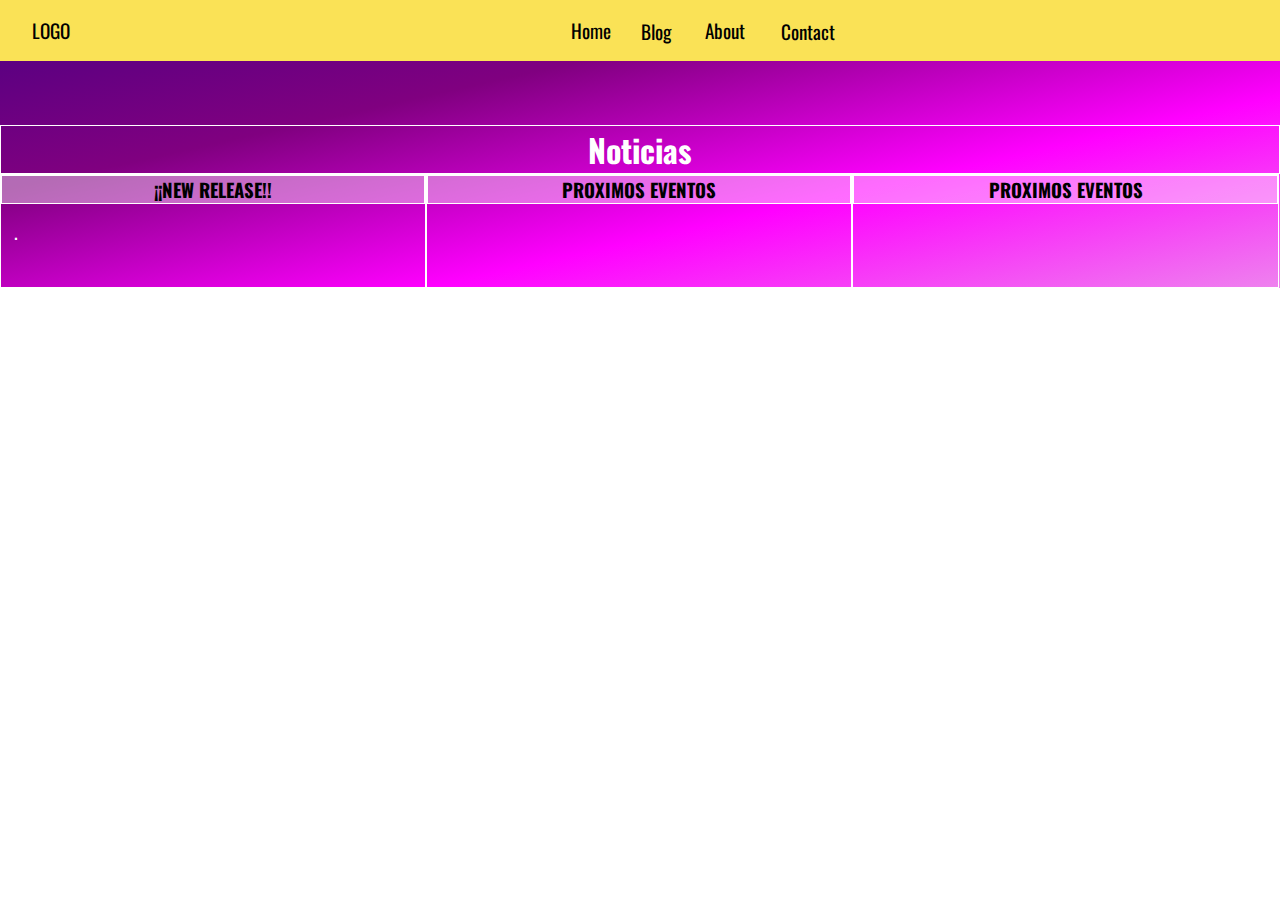
==== index.html @ 0b33e4f6 "First commit" ====
<!DOCTYPE html>
<html lang="en/es">

<head>
    <meta charset="UTF-8">
    <meta name="viewport" content="width=device-width, initial-scale=1.0">
    <title>Document</title>
    <link rel="stylesheet" href="styles.css">
    <script src="https://kit.fontawesome.com/356f75cd59.js" crossorigin="anonymous"></script>
</head>

<body>
    <header class="header">
        <a href="#" class="logo">LOGO</a>
        <button class="open" id="open">
            <i class="fa-solid fa-bars fa-xl"></i>
        </button>
        <nav class="navbar" id="navbar">
            <button class="close" id="close">
                <i class="fa-solid fa-square-xmark fa-2xl"></i>
            </button>
            <ul class="nav-items">
                <li class="navitem"><a href="" class="nav-menu-link">Home</a></li>
                <li class="navitem"><a href="" class="nav-menu-link">Blog</a></li>
                <li class="navitem"><a href="" class="nav-menu-link">About</a></li>
                <li class="navitem"><a href="" class="nav-menu-link">Contact</a></li>
            </ul>
        </nav>
    </header>
    <div class="head">
        <h1>Noticias</h1>
    </div>
    <div class="wrapper">
        <div class="bodypage">
            <div class="head-1">
                <h3>¡¡NEW RELEASE!!</h3>
            </div>
            <div class="body-1">
                <p>.</p>
                <img src="" alt="">
            </div>
        </div>
        <div class="bodypage">
            <div class="head-1">
                <h3>PROXIMOS EVENTOS</h3>
            </div>
            <div class="body-1">
                <p></p>
                <img src="" alt="">
            </div>

        </div>
        <div class="bodypage">
            <div class="head-1">
                <h3>PROXIMOS EVENTOS</h3>
            </div>
            <div class="body-1">
                <p></p>
                <img src="" alt="">
            </div>

        </div>
    </div>
    <div class="wrapper-2">
        
    </div>
    <script src="script.js"></script>
</body>

</html>
---- styles.css ----
@import url('https://fonts.googleapis.com/css2?family=Open+Sans&family=Roboto:wght@400;700&family=Montserrat:wght@400;700&family=Lato:wght@400;700&family=Oswald:wght@400;700&family=Source+Sans+Pro:wght@400;700&family=Raleway:wght@400;700&family=Merriweather:wght@400;700&family=Ubuntu:wght@400;700&family=Poppins:wght@400;700&display=swap');

:root {
    /*BACKGROUNDS SIMPLES*/
    --bg-color-black: #000000;
    --bg-color-white: #ffffff;
    --bg-color-gray: #808080;
    --bg-color-red: #ff0000;
    --bg-color-green: #00ff00;
    --bg-color-blue: #0000ff;
    --bg-color-yellow: #ffff00;
    --bg-color-orange: #ff7f00;
    --bg-color-purple: #800080;
    --bg-color-pink: #ff69b4;
    --bg-color-brown: #a52a2a;
    --bg-color-cyan: #00ffff;
    --bg-color-magenta: #ff00ff;
    --bg-color-silver: #c0c0c0;
    --bg-color-gold: #fae256;
    --bg-color-maroon: #800000;
    --bg-color-navy: #7070ffc9;
    --bg-color-teal: #12ffff98;
    --bg-color-lime: #00ff00;
    --bg-color-indigo: #4b0082;
    --bg-color-olive: #808000;
    --bg-color-aqua: #00ffff;
    --bg-color-salmon: #fa8072;
    --bg-color-turquoise: #40e0d0;
    --bg-color-violet: #8a2be2;

    /*BACKGROUND MOLONES: */

    --bg-mysthic: linear-gradient(0deg, var(--bg-color-indigo), var(--bg-color-magenta));
    --bg-sea-fade: linear-gradient(0deg, var(--bg-color-blue), var(--bg-color-aqua));
    --bg-ocean-fade: linear-gradient(0deg, var(--bg-color-teal), var(--bg-color-navy));
    --bg-sand-fade: linear-gradient(0deg, var(--bg-color-brown), var(--bg-color-orange));
    --bg-lodus-fade: linear-gradient(0deg, var(--bg-color-brown), var(--bg-color-olive));
    --bg-blink: linear-gradient(0deg, var(--bg-color-blue), var(--bg-color-magenta));

    /* Fuentes más utilizadas de Google Fonts */
    --font-google-open-sans: 'Open Sans', sans-serif;
    --font-google-roboto: 'Roboto', sans-serif;
    --font-google-montserrat: 'Montserrat', sans-serif;
    --font-google-lato: 'Lato', sans-serif;
    --font-google-oswald: 'Oswald', sans-serif;
    --font-google-source-sans-pro: 'Source Sans Pro', sans-serif;
    --font-google-raleway: 'Raleway', sans-serif;
    --font-google-merriweather: 'Merriweather', serif;
    --font-google-ubuntu: 'Ubuntu', sans-serif;
    --font-google-poppins: 'Poppins', sans-serif;

    /* Fuentes incluidas por defecto en Visual Studio Code */
    --font-vsc-consolas: 'Consolas', 'Courier New', monospace;
    --font-vsc-menlo: 'Menlo', monospace;
    --font-vsc-monaco: 'Monaco', monospace;
    --font-vsc-courier-new: 'Courier New', monospace;
    --font-vsc-lucida-console: 'Lucida Console', monospace;
    --font-vsc-liberation-mono: 'Liberation Mono', monospace;
    --font-vsc-dejavu-sans-mono: 'DejaVu Sans Mono', monospace;

    /* **IMPORT GOOGLE FONTS: @import url('https://fonts.googleapis.com/css2?family=Open+Sans&family=Roboto:wght@400;700&family=Montserrat:wght@400;700&family=Lato:wght@400;700&family=Oswald:wght@400;700&family=Source+Sans+Pro:wght@400;700&family=Raleway:wght@400;700&family=Merriweather:wght@400;700&family=Ubuntu:wght@400;700&family=Poppins:wght@400;700&display=swap');
    
     ** Es importante tener en cuenta que este metodo cargará todas las fuentes en el css aunque  no se estés usando, lo que 
        el rendimiento se verá afectado.
  */
}

* {
    margin: 0;
    box-sizing: border-box;
}

html {
    background-image: url(../variables-CSS/img/wepik-web-project-proposal-presentation-202403161749573RIQ.jpeg);
    background-size: 25%;

}

body {
    font-family: var(--font-google-oswald);
    background-image: linear-gradient(to top left, violet, magenta, purple, indigo);
    background-color: 100%;     
}



.header {
    font-family: var(--font-google-oswald);
    background-color: var(--bg-color-gold);
    display: flex;
    justify-content: space-between;
    align-items: center;
}

.navbar {
    display: flex;
    background: var(--bg-color-gold);

    max-width: 992px;
    margin: auto;
}

.logo {
    text-decoration: none;
    color: black;
    font-size: larger;
    margin-left: 2rem;
    margin-right: 2rem;
}

.navbar .nav-items {
    display: flex;
    padding: 1rem;
    gap: 2rem;
    list-style: none;
    font-size: larger;
}

.nav-menu-link {
    text-decoration: none;
    color: var(--bg-color-black);
    padding: 25%;
    border-radius: 10%;

}

.nav-menu-link:hover {
    background-color: var(--bg-color-violet);
    transition: .5s;
    color: white;
}

.open,
.close {
    color: white;
    background: none;
    border: none;
    font-size: larger;
    display: none;
}


.wrapper {
    display: flex;
}

.head {
    margin-top: 5%!important;
    display: flex;
    justify-content: center;
    margin: auto;
    color: white;
    border: 1px groove white;
    width: 100%;
}
.bodypage{
    display: flex;
    flex-direction: column;
    width: 33.3%;
    border: 1px solid white;
}
.head-1{
    border: solid 1px white;
    width: 100%;  
   display: flex;
   justify-content: center;
   color: var(--bg-color-black);
   background-color: rgba(255, 255, 255, 0.418);
}
.body-1{
    font-size: larger;
    color: var(--bg-color-white);
    padding: 3%;
}

@media(max-width: 700px) {

    body,
    html {
        margin: 0;
    }
    body{
        background-size: 100%;
        z-index: -1;
    }
    .header {
        font-family: var(--font-google-oswald);
        background-color: var(--bg-color-gold);
        height: 100px;
    }

    .navbar {
        opacity: 0;
        visibility: hidden;
        display: flex;
        flex-direction: column;
        position: absolute;
        top: 0;
        right: 0;
        background-color: var(--bg-color-violet);
        bottom: 0;
        padding: 2rem;
    }

    .navbar.visible {
        opacity: 1;
        visibility: visible;
        transition-timing-function: ease-in-out;
        transition-duration: .5s;

    }

    .nav-items {
        display: flex;
        flex-direction: column;
        align-items: center;
    }

    .navitem {
        margin-bottom: 2rem;
        align-items: center;
    }

    .nav-menu-link {
        text-decoration: none;
        color: var(--bg-color-black);
        padding: 15%;
        border-radius: 10%;
    }

    .nav-menu-link:hover {
        text-decoration: none;
        color: var(--bg-color-white);
        transition: .5s;

    }

    .open {
        display: block;
        position: absolute;
        right: 7%;
        padding: 2%;
        border-radius: 25%;
    }

    .open:hover {
        cursor: pointer;
        color: var(--bg-color-black);
        transition: .5s;
    }


    .close {
        color: rgb(0, 0, 0);
        background: none;
        border: none;
        font-size: larger;
        display: block;
        margin-bottom: 3rem;
        z-index: 1;
        top: 0.5;
    }

    .close:hover {
        cursor: pointer;
        color: var(--bg-color-white);
        transition: .5s;

    }
    .bodypage .body-1{
        font-size: medium;
    }
}
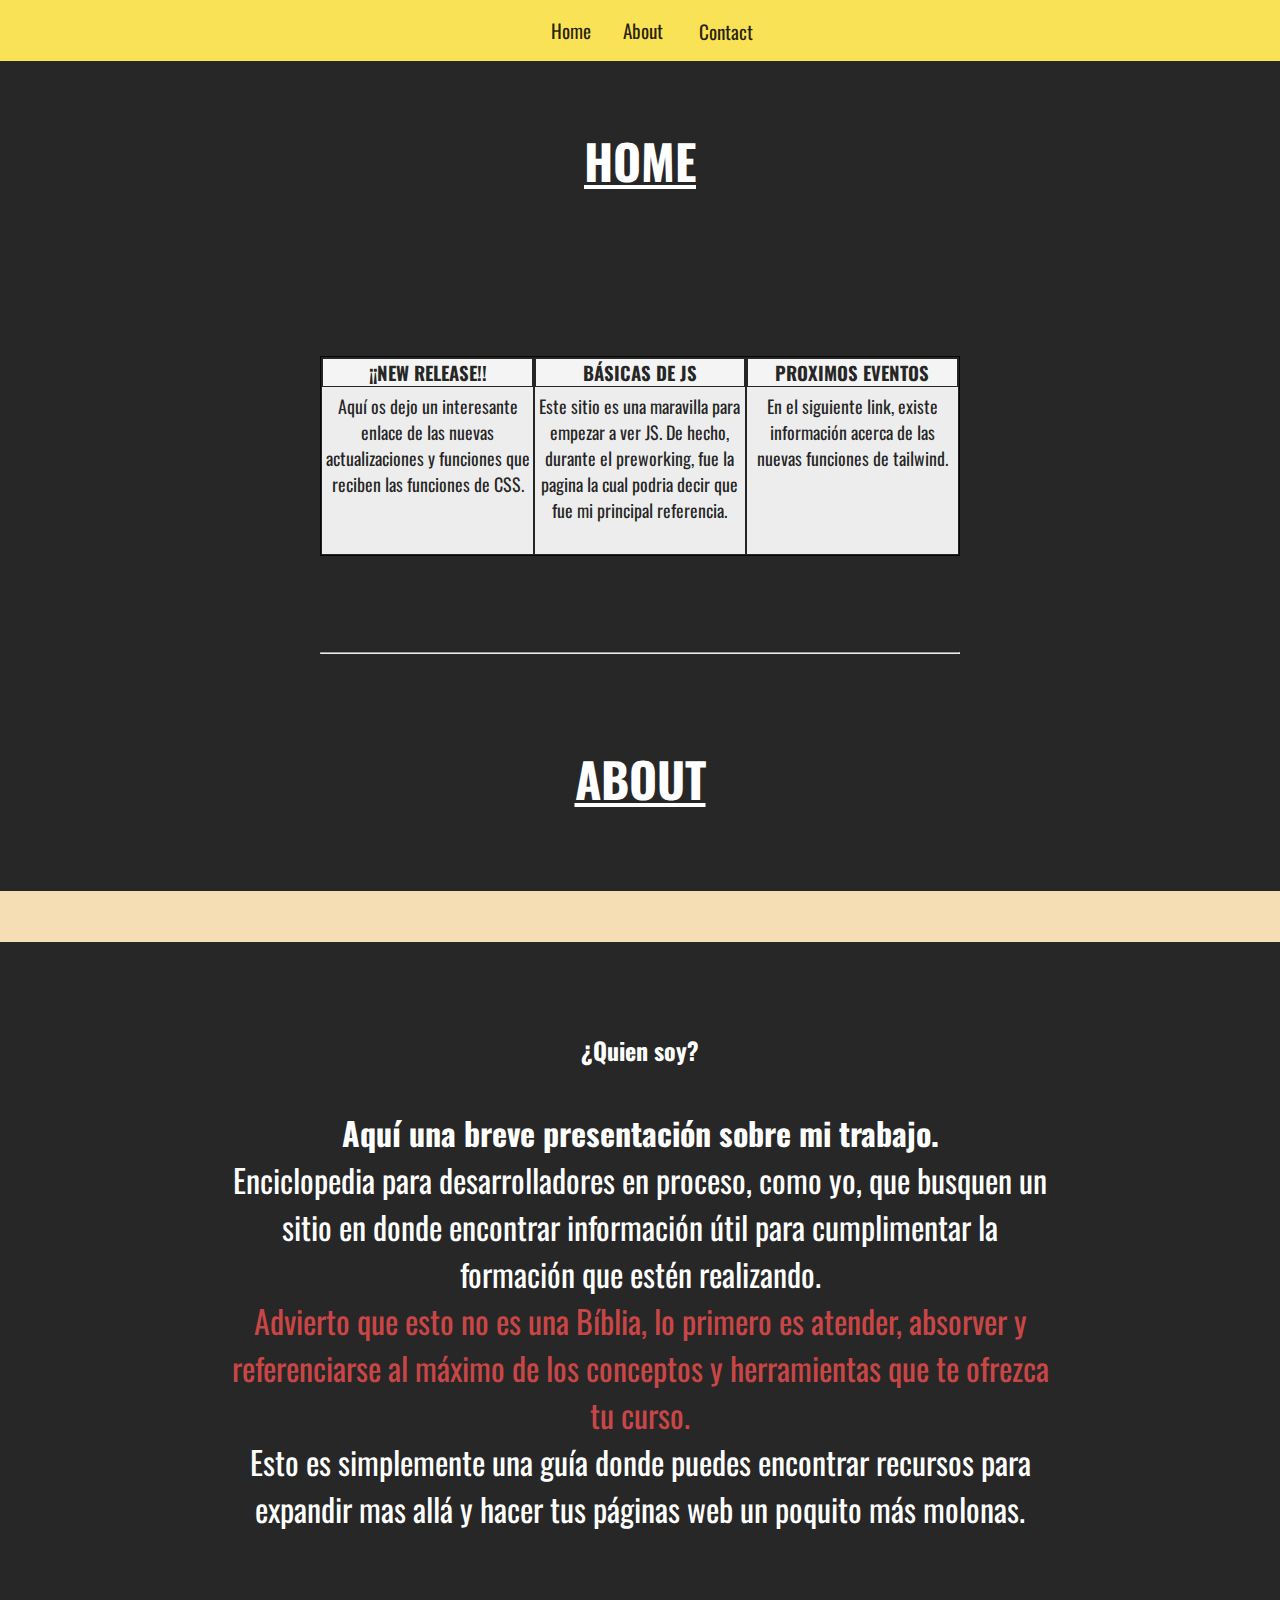
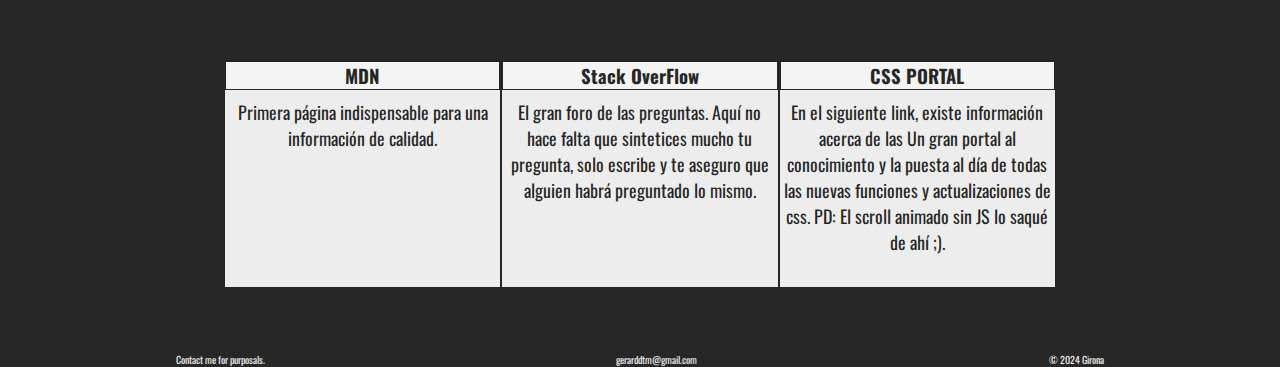
==== commit 56a02346: "ultimate commit" ====
--- a/index.html
+++ b/index.html
@@ -10,60 +10,165 @@
 </head>
 
 <body>
-    <header class="header">
-        <a href="#" class="logo">LOGO</a>
+    <header class="header d-flex">
+        <a class="logo">
+            <i class="fa-regular fa-snowflake fa-2xl"></i>
+        </a>
         <button class="open" id="open">
             <i class="fa-solid fa-bars fa-xl"></i>
         </button>
-        <nav class="navbar" id="navbar">
+        <nav class="navbar d-flex" id="navbar">
             <button class="close" id="close">
                 <i class="fa-solid fa-square-xmark fa-2xl"></i>
             </button>
-            <ul class="nav-items">
-                <li class="navitem"><a href="" class="nav-menu-link">Home</a></li>
-                <li class="navitem"><a href="" class="nav-menu-link">Blog</a></li>
-                <li class="navitem"><a href="" class="nav-menu-link">About</a></li>
-                <li class="navitem"><a href="" class="nav-menu-link">Contact</a></li>
+            <ul class="nav-items d-flex">
+                <li class="navitem"><a href="#home" class="nav-menu-link">Home</a></li>
+                <li class="navitem"><a href="#about" class="nav-menu-link">About</a></li>
+                <li class="navitem"><a href="#contact" class="nav-menu-link">Contact</a></li>
             </ul>
         </nav>
     </header>
-    <div class="head">
-        <h1>Noticias</h1>
+    <div class="home">
+        <h1 id="home">HOME</h1>
     </div>
     <div class="wrapper">
-        <div class="bodypage">
-            <div class="head-1">
-                <h3>¡¡NEW RELEASE!!</h3>
+        <div class="head d-flex go-right-animation">
+            <div class="bodypage">
+                <a target="_blank" href="https://carontestudio.com/blog/novedades-css-2024/">
+                    <div class="head-card">
+                        <h3>¡¡NEW RELEASE!!</h3>
+                    </div>
+                    <div class="txt-align-center">
+                        <p class="spacing-text go-down-animation">Aquí os dejo un interesante enlace de las nuevas
+                            actualizaciones y
+                            funciones que reciben las funciones de CSS.</p>
+                        <div>
+                            <img class="image-card appear-animation"
+                                src="https://billing.flourisense.in/wp-content/uploads/2022/11/css3.png" alt="">
+                        </div>
+                    </div>
+                </a>
             </div>
-            <div class="body-1">
-                <p>.</p>
-                <img src="" alt="">
+            <div class="bodypage">
+                <a target="_blank" class="appear-animation" target="_blank" href="https://es.javascript.info">
+                    <div class="head-card">
+                        <h3>BÁSICAS DE JS</h3>
+                    </div>
+                    <div class="txt-align-center">
+                        <p class="spacing-text go-down-animation">Este sitio es una maravilla para empezar a ver JS. De
+                            hecho, durante el
+                            preworking, fue la pagina
+                            la cual podria decir que fue mi principal referencia.</p>
+
+                        <img class="image-card" src="https://es.javascript.info/img/site_preview_en_512x512.png" alt="">
+
+                    </div>
+                </a>
+            </div>
+            <div class="bodypage">
+                <a target="_blank" class="appear-animation"
+                    href="https://felixicaza.com/blog/conoce-todas-las-novedades-de-tailwind-css-v3">
+                    <div class="head-card">
+                        <h3>PROXIMOS EVENTOS</h3>
+                    </div>
+                    <div class="txt-align-center">
+                        <p class="spacing-text go-down-animation">En el siguiente link, existe información acerca de las
+                            nuevas funciones de
+                            tailwind.
+                        </p>
+                        <img style="margin-top: 20%;" class="image-card"
+                            src="https://files.raycast.com/nwt9ncojkvwmjfkaada8upafvpnu" alt="">
+
+                    </div>
+                </a>
             </div>
         </div>
-        <div class="bodypage">
-            <div class="head-1">
-                <h3>PROXIMOS EVENTOS</h3>
-            </div>
-            <div class="body-1">
-                <p></p>
-                <img src="" alt="">
-            </div>
-
+    </div>
+    <hr class="short">
+    <div class="section-title go-right-animation">
+        <div class="flex-column scroll-animation">
+            <h1 id="about">ABOUT</h1>
         </div>
-        <div class="bodypage">
-            <div class="head-1">
-                <h3>PROXIMOS EVENTOS</h3>
-            </div>
-            <div class="body-1">
-                <p></p>
-                <img src="" alt="">
-            </div>
-
+        <div class="icons d-flex scroll-animation">
+            <i class="fa-solid fa-user-secret fa-2xl"></i>
+            <i class="fa-solid fa-user-secret fa-2xl"></i>
+            <i class="fa-solid fa-user-secret fa-2xl"></i>
         </div>
     </div>
-    <div class="wrapper-2">
-        
+    <div class="txt-align-center description scroll-animation">
+        <div style="margin-bottom: 5%;">
+            <h2>¿Quien soy?</h2>
+        </div>
+        <b>Aquí una breve presentación sobre mi trabajo.</b>
+        <p>
+            Enciclopedia para desarrolladores en proceso, como yo, que busquen un sitio en donde encontrar información
+            útil para cumplimentar la formación que estén realizando. <br>
+            <span style="color: rgb(201, 70, 70);">Advierto que esto no es una Bíblia, lo primero es atender, absorver y
+                referenciarse al máximo de los
+                conceptos y herramientas que te ofrezca tu curso.</span> <br>
+            Esto es simplemente una guía donde puedes encontrar recursos para expandir mas allá y hacer tus páginas web
+            un poquito más
+            molonas.
+        </p>
     </div>
+    <div class="head-2 d-flex">
+        <div class="bodypage scroll-animation">
+            <a target="_blank" href="https://developer.mozilla.org/en-US/">
+                <div class="head-card">
+                    <h3>MDN</h3>
+                </div>
+                <div class="txt-align-center">
+                    <p class="spacing-text go-down-animation">Primera página indispensable para una información de
+                        calidad.</p>
+                    <div>
+                        <img class="MDN image-card"
+                            src="https://static-00.iconduck.com/assets.00/mdnwebdocs-icon-512x512-2580irx5.png" alt="">
+                    </div>
+                </div>
+            </a>
+        </div>
+        <div class="bodypage  scroll-animation">
+            <a target="_blank"
+                href="https://try.stackoverflow.co/explore-teams?utm_source=adwords&utm_medium=ppc&utm_campaign=kb_teams_search_brand_emea-dach&_bt=657236278306&_bk=stack+overflow&_bm=p&_bn=g&gad_source=1&gclid=Cj0KCQjwqdqvBhCPARIsANrmZhMqO6KAy8p564baR1P7_RxFNu99WhK7z3aw4-FkxBaYUO-tv9LQcLIaArJrEALw_wcB">
+                <div class="head-card">
+                    <h3>Stack OverFlow</h3>
+                </div>
+                <div class="txt-align-center">
+                    <p class="spacing-text go-down-animation">El gran foro de las preguntas. Aquí no hace falta que
+                        sintetices mucho tu pregunta, solo escribe y te aseguro que alguien habrá preguntado lo mismo.
+                    </p>
+
+                    <img class="image-card stckOvflw"
+                        src="https://static-00.iconduck.com/assets.00/stack-overflow-icon-512x512-0ivykyeu.png" alt="">
+
+                </div>
+            </a>
+        </div>
+        <div class="bodypage  scroll-animation">
+            <a target="_blank" href="https://www.cssportal.com">
+                <div class="head-card">
+                    <h3>CSS PORTAL</h3>
+                </div>
+                <div class="txt-align-center">
+                    <p class="spacing-text go-down-animation">En el siguiente link, existe información acerca de las
+                        Un gran portal al conocimiento y la puesta al día de todas las nuevas funciones y
+                        actualizaciones de css.
+                        PD: El scroll animado sin JS lo saqué de ahí ;).
+                    </p>
+                    <img class="image-card cssPortal"
+                        src="https://play-lh.googleusercontent.com/lhSs-1TGTgBNV5-W_qzDKl0CtnmXEjJrOoTINzokJ20IWgxuxMhP8t4O8YnBOJZvAYcq"
+                        alt="">
+
+                </div>
+            </a>
+        </div>
+    </div>
+    <div class="footer" id="contact">
+        <p>Contact me for purposals.</p>
+        <p>gerarddtm@gmail.com</p>
+        <p>&copy; 2024 Girona</p>
+    </div>
+
     <script src="script.js"></script>
 </body>
 
--- a/styles.css
+++ b/styles.css
@@ -2,7 +2,7 @@
 
 :root {
     /*BACKGROUNDS SIMPLES*/
-    --bg-color-black: #000000;
+    --bg-color-black: #000000d8;
     --bg-color-white: #ffffff;
     --bg-color-gray: #808080;
     --bg-color-red: #ff0000;
@@ -15,7 +15,7 @@
     --bg-color-brown: #a52a2a;
     --bg-color-cyan: #00ffff;
     --bg-color-magenta: #ff00ff;
-    --bg-color-silver: #c0c0c0;
+    --bg-color-silver: #ededed;
     --bg-color-gold: #fae256;
     --bg-color-maroon: #800000;
     --bg-color-navy: #7070ffc9;
@@ -65,42 +65,74 @@
   */
 }
 
+.d-flex{
+    display: flex;
+    flex-direction: row;
+}
+.flex-column{
+    display: flex;
+    flex-direction: column;
+}
+.txt-align-center {
+    text-align: center;
+}
+.spacing-text{
+    font-size: large;
+    padding: 3% 0;
+}
+.go-right-animation{
+    animation: fadeIn 1s ease forwards;
+}
+.go-down-animation{
+    animation: fadeDown 1s ease-out forwards;
+}
+.appear-animation{
+
+    animation: appear 1.5s ease-in forwards;
+}
+.scroll-animation{
+    view-timeline-name: --description;
+    view-timeline-axis: y;
+
+    animation-timeline: --description;
+    animation-name: upToDown;
+
+    animation-range: entry 25% cover 50%;
+    animation-fill-mode: both;
+}
+
+
+a{
+    text-decoration: none;
+    color: var(--bg-color-black);
+}
 * {
     margin: 0;
     box-sizing: border-box;
 }
 
-html {
-    background-image: url(../variables-CSS/img/wepik-web-project-proposal-presentation-202403161749573RIQ.jpeg);
-    background-size: 25%;
-
+html{
+    background-color: var(--bg-color-black);
 }
 
 body {
     font-family: var(--font-google-oswald);
-    background-image: linear-gradient(to top left, violet, magenta, purple, indigo);
-    background-color: 100%;     
-}
-
-
+}
 
 .header {
-    font-family: var(--font-google-oswald);
     background-color: var(--bg-color-gold);
-    display: flex;
-    justify-content: space-between;
+    justify-content: center;
     align-items: center;
 }
 
 .navbar {
-    display: flex;
     background: var(--bg-color-gold);
-
-    max-width: 992px;
     margin: auto;
 }
 
 .logo {
+    position: absolute;
+    left: 0;
     text-decoration: none;
     color: black;
     font-size: larger;
@@ -109,7 +141,6 @@
 }
 
 .navbar .nav-items {
-    display: flex;
     padding: 1rem;
     gap: 2rem;
     list-style: none;
@@ -121,15 +152,13 @@
     color: var(--bg-color-black);
     padding: 25%;
     border-radius: 10%;
-
 }
 
 .nav-menu-link:hover {
-    background-color: var(--bg-color-violet);
-    transition: .5s;
+    transition: 500ms;
     color: white;
-}
-
+    border: 1px solid var(--bg-color-white);
+}
 .open,
 .close {
     color: white;
@@ -138,51 +167,170 @@
     font-size: larger;
     display: none;
 }
-
+.home {
+    display: flex;
+    justify-content: center;
+}
+.home h1{
+    color: var(--bg-color-white);
+    text-decoration: underline;
+    margin:5% auto;
+    font-size: xxx-large;
+}
+
+.head {
+    position: relative;
+    justify-content: center;
+    margin: 5% 0;
+    width: 100%;
+    opacity: 1;
+    border: 1px solid var(--bg-color-black);
+}
 
 .wrapper {
     display: flex;
-}
-
-.head {
-    margin-top: 5%!important;
-    display: flex;
-    justify-content: center;
+    width: 50%;
+    margin:5% auto;
+}
+
+.bodypage {
+    background-color: var(--bg-color-silver);
+    border: 1px solid var(--bg-color-black);
+    width: 33.3%;
+}
+.bodypage:hover{
+    transform: scale(110%);
+    transition: .5s ease;
+    cursor: pointer;
+    z-index: 1;
+}
+
+.head-card {
+    border: solid 1px var(--bg-color-black);
+    width: 100%;
+    display: flex;
+    justify-content: center;
+    color: var(--bg-color-black);
+    background-color: rgba(255, 255, 255, 0.418);
+}
+.image-card{
+    padding: 2%;
+    width: 100%;
+    height:auto;
+}
+@keyframes fadeIn {
+    from {
+        transform: translateX(-100%);
+        opacity: 0
+    }
+
+    to {
+        transform: translateX(0%);
+        opacity: 1;
+    }
+}
+
+@keyframes fadeDown{
+   from{
+     transform: translateY(-100%);
+     opacity: 0;
+   }
+   to{
+    transform: translateY(0%);
+    opacity: 1;
+   }
+}
+@keyframes appear {
+    from {
+        transform: scale(-1%);
+        opacity: 0;
+    }
+    to{
+        transform: scale(100%);
+        opacity: 1;
+    }
+}
+@keyframes upToDown {
+    from{
+        opacity: 0;
+        scale: 25%;
+    }
+    to{
+        opacity: 1;
+        scale: 100%;
+    }
+}
+.section-title{
+    justify-content: center;
+    align-items: center;
+    gap: 1.5rem;
+    margin: 2% 0;
+}
+.section-title h1{
+    color: var(--bg-color-white);
+    text-decoration: underline;
+    margin:5% auto;
+    font-size: xxx-large;
+}
+.description{
+ color: var(--bg-color-white);
+ width: 75%;
+ margin: auto;
+ padding: 5% 5%;
+}
+.description b,
+p{
+    font-size: xx-large;
+}
+.short{
+    clear: both;
+    width: 50%;
     margin: auto;
-    color: white;
-    border: 1px groove white;
-    width: 100%;
-}
-.bodypage{
-    display: flex;
-    flex-direction: column;
+}
+.icons{
+    display: flex;
+    justify-content: space-between;
+    align-items: center;
+    margin: 1% 0;
+    padding: 2%;
+    background: wheat;
+    font-size: x-large;
+}
+.head-2{
+    position: relative;
+    justify-content: center;
+    margin: 5% auto;
+    width: 65%;
+    opacity: 1;
+}
+.bodypage-2{
+    background-color: var(--bg-color-silver);
+    border: 1px solid var(--bg-color-black);
     width: 33.3%;
-    border: 1px solid white;
-}
-.head-1{
-    border: solid 1px white;
-    width: 100%;  
-   display: flex;
-   justify-content: center;
-   color: var(--bg-color-black);
-   background-color: rgba(255, 255, 255, 0.418);
-}
-.body-1{
-    font-size: larger;
-    color: var(--bg-color-white);
-    padding: 3%;
-}
-
+}
+.MDN{
+    margin: 20% auto
+}
+.footer{
+    display: flex;
+    justify-content: space-around;
+    color: var(--bg-color-silver);
+}
+.footer p{
+    font-size: x-small;
+}
 @media(max-width: 700px) {
 
     body,
     html {
         margin: 0;
     }
-    body{
+
+    body {
         background-size: 100%;
         z-index: -1;
     }
+
     .header {
         font-family: var(--font-google-oswald);
         background-color: var(--bg-color-gold);
@@ -197,13 +345,14 @@
         position: absolute;
         top: 0;
         right: 0;
-        background-color: var(--bg-color-violet);
+        background-color: var(--bg-color-silver);
         bottom: 0;
         padding: 2rem;
     }
 
     .navbar.visible {
         opacity: 1;
+        z-index: 1;
         visibility: visible;
         transition-timing-function: ease-in-out;
         transition-duration: .5s;
@@ -211,8 +360,7 @@
     }
 
     .nav-items {
-        display: flex;
-        flex-direction: column;
+
         align-items: center;
     }
 
@@ -230,9 +378,9 @@
 
     .nav-menu-link:hover {
         text-decoration: none;
-        color: var(--bg-color-white);
         transition: .5s;
-
+        border: none;
+        color: var(--bg-color-violet);
     }
 
     .open {
@@ -267,7 +415,14 @@
         transition: .5s;
 
     }
-    .bodypage .body-1{
+
+    .head {
+        display: flex;
+        z-index: 0;
+    }
+
+
+    .bodypage .body-1 {
         font-size: medium;
     }
-}+}
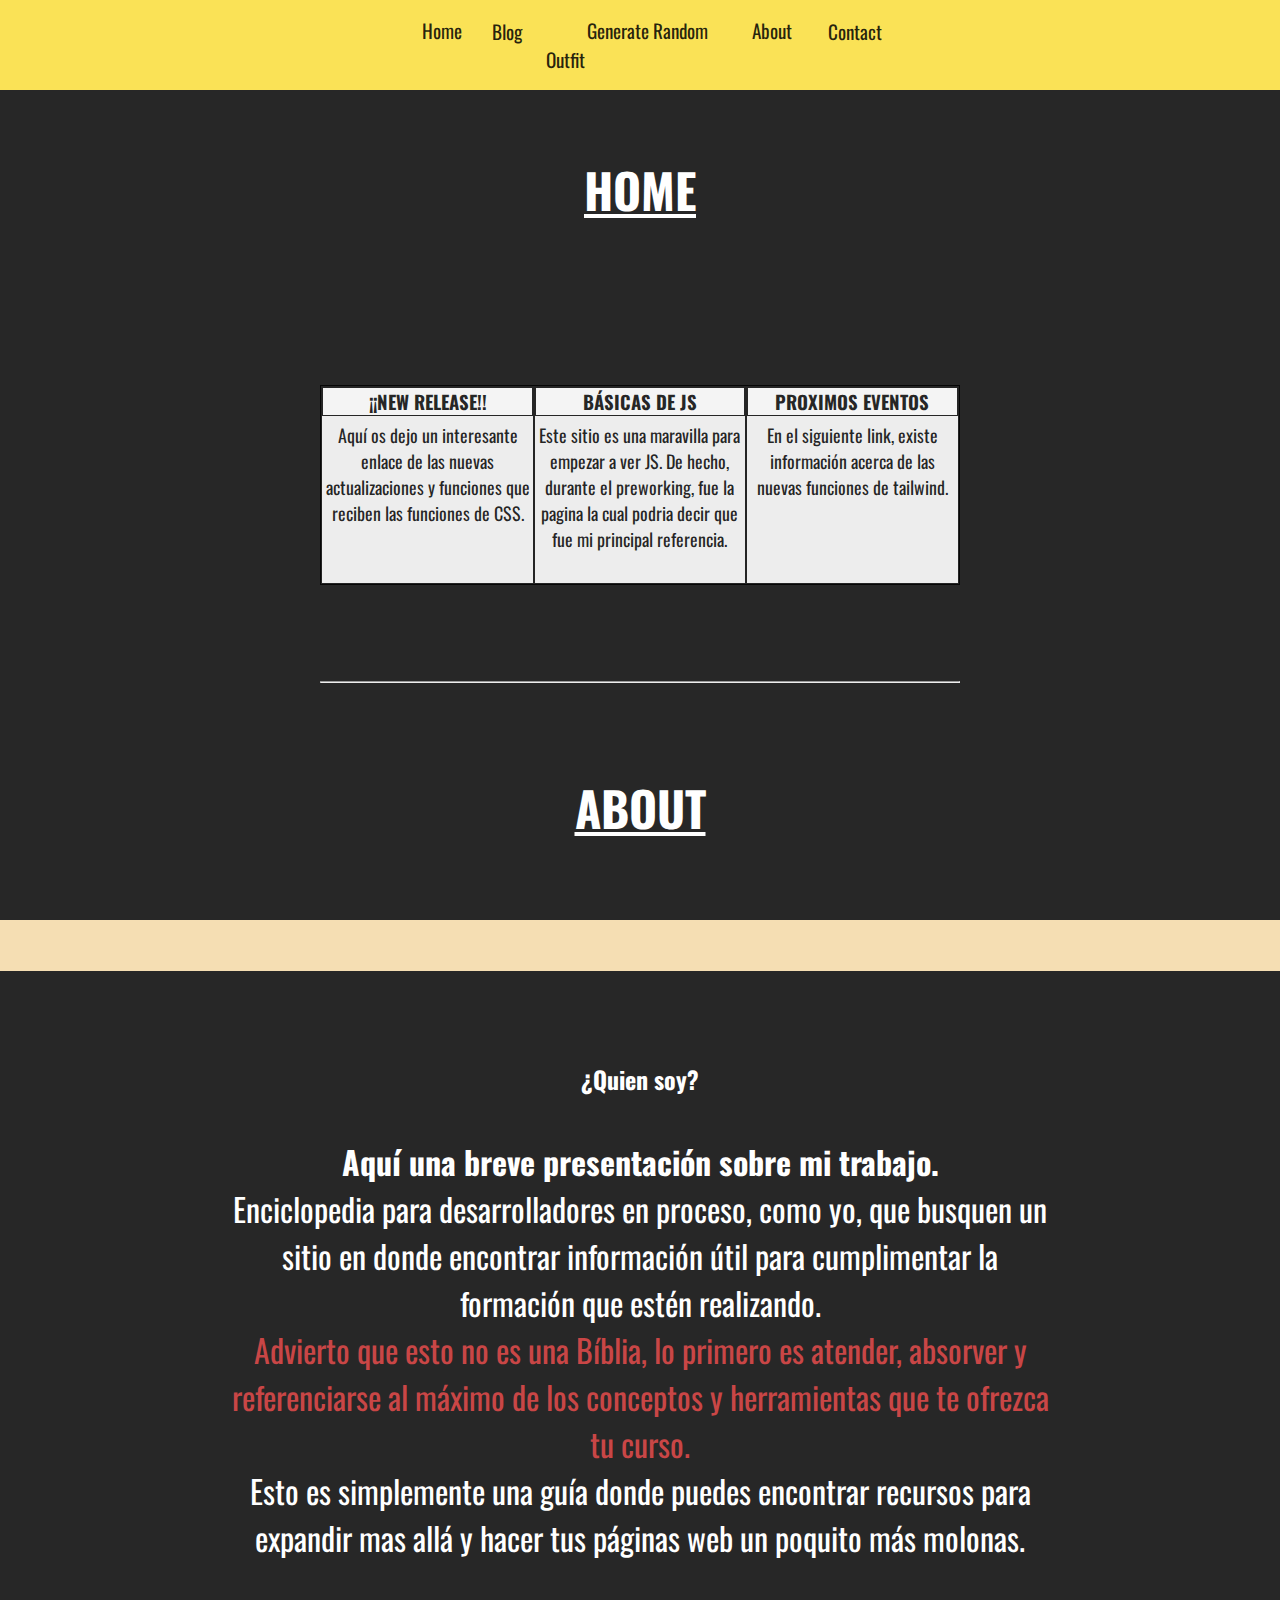
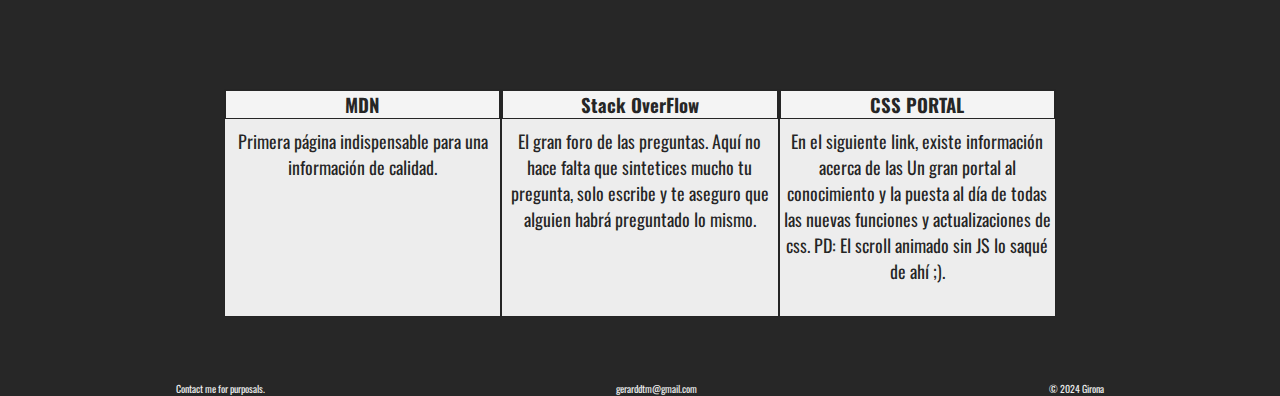
==== commit 53ba3094: "testing-code" ====
--- a/index.html
+++ b/index.html
@@ -22,7 +22,9 @@
                 <i class="fa-solid fa-square-xmark fa-2xl"></i>
             </button>
             <ul class="nav-items d-flex">
-                <li class="navitem"><a href="#home" class="nav-menu-link">Home</a></li>
+                <li class="navitem"><a href="index.html" class="nav-menu-link">Home</a></li>
+                <li class="navitem"><a href="blog.html" class="nav-menu-link">Blog</a></li>
+                <li class="navitem"><a href="feelingMachine.html" class="nav-menu-link">Generate Random Outfit</a></li>
                 <li class="navitem"><a href="#about" class="nav-menu-link">About</a></li>
                 <li class="navitem"><a href="#contact" class="nav-menu-link">Contact</a></li>
             </ul>
@@ -38,7 +40,7 @@
                     <div class="head-card">
                         <h3>¡¡NEW RELEASE!!</h3>
                     </div>
-                    <div class="txt-align-center">
+                    <div class="txt-align-center body-card">
                         <p class="spacing-text go-down-animation">Aquí os dejo un interesante enlace de las nuevas
                             actualizaciones y
                             funciones que reciben las funciones de CSS.</p>
@@ -54,7 +56,7 @@
                     <div class="head-card">
                         <h3>BÁSICAS DE JS</h3>
                     </div>
-                    <div class="txt-align-center">
+                    <div class="txt-align-center body-card">
                         <p class="spacing-text go-down-animation">Este sitio es una maravilla para empezar a ver JS. De
                             hecho, durante el
                             preworking, fue la pagina
@@ -71,7 +73,7 @@
                     <div class="head-card">
                         <h3>PROXIMOS EVENTOS</h3>
                     </div>
-                    <div class="txt-align-center">
+                    <div class="txt-align-center body-card">
                         <p class="spacing-text go-down-animation">En el siguiente link, existe información acerca de las
                             nuevas funciones de
                             tailwind.
@@ -117,7 +119,7 @@
                 <div class="head-card">
                     <h3>MDN</h3>
                 </div>
-                <div class="txt-align-center">
+                <div class="txt-align-center body-card">
                     <p class="spacing-text go-down-animation">Primera página indispensable para una información de
                         calidad.</p>
                     <div>
@@ -133,7 +135,7 @@
                 <div class="head-card">
                     <h3>Stack OverFlow</h3>
                 </div>
-                <div class="txt-align-center">
+                <div class="txt-align-center body-card">
                     <p class="spacing-text go-down-animation">El gran foro de las preguntas. Aquí no hace falta que
                         sintetices mucho tu pregunta, solo escribe y te aseguro que alguien habrá preguntado lo mismo.
                     </p>
@@ -149,7 +151,7 @@
                 <div class="head-card">
                     <h3>CSS PORTAL</h3>
                 </div>
-                <div class="txt-align-center">
+                <div class="txt-align-center body-card ">
                     <p class="spacing-text go-down-animation">En el siguiente link, existe información acerca de las
                         Un gran portal al conocimiento y la puesta al día de todas las nuevas funciones y
                         actualizaciones de css.
--- a/styles.css
+++ b/styles.css
@@ -64,7 +64,7 @@
         el rendimiento se verá afectado.
   */
 }
-
+/*ATOMIC :*/
 .d-flex{
     display: flex;
     flex-direction: row;
@@ -100,124 +100,7 @@
     animation-range: entry 25% cover 50%;
     animation-fill-mode: both;
 }
-
-
-a{
-    text-decoration: none;
-    color: var(--bg-color-black);
-}
-* {
-    margin: 0;
-    box-sizing: border-box;
-}
-
-html{
-    background-color: var(--bg-color-black);
-}
-
-body {
-    font-family: var(--font-google-oswald);
-}
-
-.header {
-    background-color: var(--bg-color-gold);
-    justify-content: center;
-    align-items: center;
-}
-
-.navbar {
-    background: var(--bg-color-gold);
-    margin: auto;
-}
-
-.logo {
-    position: absolute;
-    left: 0;
-    text-decoration: none;
-    color: black;
-    font-size: larger;
-    margin-left: 2rem;
-    margin-right: 2rem;
-}
-
-.navbar .nav-items {
-    padding: 1rem;
-    gap: 2rem;
-    list-style: none;
-    font-size: larger;
-}
-
-.nav-menu-link {
-    text-decoration: none;
-    color: var(--bg-color-black);
-    padding: 25%;
-    border-radius: 10%;
-}
-
-.nav-menu-link:hover {
-    transition: 500ms;
-    color: white;
-    border: 1px solid var(--bg-color-white);
-}
-.open,
-.close {
-    color: white;
-    background: none;
-    border: none;
-    font-size: larger;
-    display: none;
-}
-.home {
-    display: flex;
-    justify-content: center;
-}
-.home h1{
-    color: var(--bg-color-white);
-    text-decoration: underline;
-    margin:5% auto;
-    font-size: xxx-large;
-}
-
-.head {
-    position: relative;
-    justify-content: center;
-    margin: 5% 0;
-    width: 100%;
-    opacity: 1;
-    border: 1px solid var(--bg-color-black);
-}
-
-.wrapper {
-    display: flex;
-    width: 50%;
-    margin:5% auto;
-}
-
-.bodypage {
-    background-color: var(--bg-color-silver);
-    border: 1px solid var(--bg-color-black);
-    width: 33.3%;
-}
-.bodypage:hover{
-    transform: scale(110%);
-    transition: .5s ease;
-    cursor: pointer;
-    z-index: 1;
-}
-
-.head-card {
-    border: solid 1px var(--bg-color-black);
-    width: 100%;
-    display: flex;
-    justify-content: center;
-    color: var(--bg-color-black);
-    background-color: rgba(255, 255, 255, 0.418);
-}
-.image-card{
-    padding: 2%;
-    width: 100%;
-    height:auto;
-}
+/*KEYFRAMES: */
 @keyframes fadeIn {
     from {
         transform: translateX(-100%);
@@ -260,6 +143,127 @@
         scale: 100%;
     }
 }
+
+/*GENERAL TAGS*/
+a{
+    text-decoration: none;
+    color: var(--bg-color-black);
+}
+* {
+    margin: 0;
+    box-sizing: border-box;
+}
+
+html{
+    background-color: var(--bg-color-black);
+}
+
+body {
+    font-family: var(--font-google-oswald);
+}
+
+/*HOME */
+
+.header {
+    background-color: var(--bg-color-gold);
+    justify-content: center;
+    align-items: center;
+ }
+
+.navbar {
+    background: var(--bg-color-gold);
+    margin: auto;
+}
+
+.logo {
+    position: absolute;
+    left: 0;
+    text-decoration: none;
+    color: black;
+    font-size: larger;
+    margin-left: 2rem;
+    margin-right: 2rem;
+}
+
+.navbar .nav-items {
+    padding: 1rem;
+    gap: 2rem;
+    list-style: none;
+    font-size: larger;
+}
+
+.nav-menu-link {
+    text-decoration: none;
+    color: var(--bg-color-black);
+    padding: 25%;
+    border-radius: 10%;
+}
+
+.nav-menu-link:hover {
+    transition: 500ms;
+    color: white;
+    border: 1px solid var(--bg-color-white);
+}
+.open,
+.close {
+    color: white;
+    background: none;
+    border: none;
+    font-size: larger;
+    display: none;
+}
+.home {
+    display: flex;
+    justify-content: center;
+}
+.home h1{
+    color: var(--bg-color-white);
+    text-decoration: underline;
+    margin:5% auto;
+    font-size: xxx-large;
+}
+
+.head {
+    position: relative;
+    justify-content: center;
+    margin: 5% 0;
+    width: 100%;
+    opacity: 1;
+    border: 1px solid var(--bg-color-black);
+}
+
+.wrapper {
+    display: flex;
+    width: 50%;
+    margin:5% auto;
+}
+
+.bodypage {
+    background-color: var(--bg-color-silver);
+    border: 1px solid var(--bg-color-black);
+    width: 33.3%;
+}
+.bodypage:hover{
+    transform: scale(110%);
+    transition: .5s ease;
+    cursor: pointer;
+    z-index: 1;
+}
+
+.head-card {
+    border: solid 1px var(--bg-color-black);
+    width: 100%;
+    display: flex;
+    justify-content: center;
+    color: var(--bg-color-black);
+    background-color: rgba(255, 255, 255, 0.418);
+}
+.image-card{
+    padding: 2%;
+    width: 100%;
+    height:auto;
+}
+
 .section-title{
     justify-content: center;
     align-items: center;
@@ -319,6 +323,115 @@
 .footer p{
     font-size: x-small;
 }
+
+/*  BLOG: */
+.BLOG{
+    padding: 1%;
+}
+.table{
+    border: solid 1px var(--bg-color-black);
+    background-color: var(--bg-color-silver);
+    display: flex;
+    justify-content: space-around;
+    margin: 10% auto;
+}
+.table ul{
+    list-style: none;
+    border: solid 1px var(--bg-color-black);
+}
+
+.table ul li::before{
+    font-family: "Font Awesome\ 6 Free";
+    content: "\f14a"; 
+    margin: 0 8px;
+    font-size: larger;
+}
+.table thead th{
+    border: solid 1 px var(--bg-color-black);
+}
+
+/* OUTFIT GENERATOR: */
+.Machine{ 
+    display: flex;
+    flex-direction: column;     
+}
+.headerMachine{ 
+    display: flex;
+    width: 65%;
+    margin: auto;
+    color: var(--bg-color-white);
+    font-size: xx-large;
+    align-content: center;
+    justify-content: center;
+    border: 1px solid var(--bg-color-white);
+}
+.bodyMachine {
+    display: flex;
+    flex-direction: column;
+    justify-content: center;
+    align-items: center;
+    color: var(--bg-color-white);
+    margin: 4% 0 0 0;
+}
+.bodyMachine span {
+    font-size: x-large;
+    font-size: x-large;
+    margin: 1% 0 5% 0;
+}
+.controlsMachine {
+    display: flex;
+    gap: 1rem;
+    background: var(--bg-color-gold);
+    padding: 1rem;
+}
+#button1{
+    border: 1px solid white;
+    color: white;
+    font-size: larger;
+    background: var(--bg-blink);
+    border-radius: 0.5rem;
+    padding: 1rem;
+}
+#button2 {
+    border: 1px solid white;
+    color: white;
+    font-size: larger;
+    background: var(--bg-sand-fade);
+    border-radius: 0.5rem;
+    padding: 1rem;
+}
+#button3{
+    border: 1px solid white;
+    color: white;
+    font-size: larger;
+    background: var(--bg-ocean-fade);
+    border-radius: 0.5rem;
+}
+#button4{
+    border: 1px solid white;
+    color: white;
+    font-size: larger;
+    border-radius: 0.5rem;
+    background: var(--bg-sea-fade);
+}
+
+#button1:hover,
+#button2:hover,
+#button3:hover,
+#button4:hover {
+    cursor: pointer;
+    transition: 0.5s ease-in-out;
+    transform: scale(120%);
+}
+#textMessageOfTheAction{
+    display: flex;
+    justify-content: center;
+    font-size: x-large;
+    background: #9403ff;
+    width: 70.7%;
+    padding: 0 0 13%;
+    margin: auto;
+}
 @media(max-width: 700px) {
 
     body,
@@ -335,6 +448,7 @@
         font-family: var(--font-google-oswald);
         background-color: var(--bg-color-gold);
         height: 100px;
+
     }
 
     .navbar {
@@ -360,7 +474,8 @@
     }
 
     .nav-items {
-
+        display: flex;
+        flex-direction: column;
         align-items: center;
     }
 
@@ -422,7 +537,7 @@
     }
 
 
-    .bodypage .body-1 {
+    .bodypage .body-card p{
         font-size: medium;
     }
 }
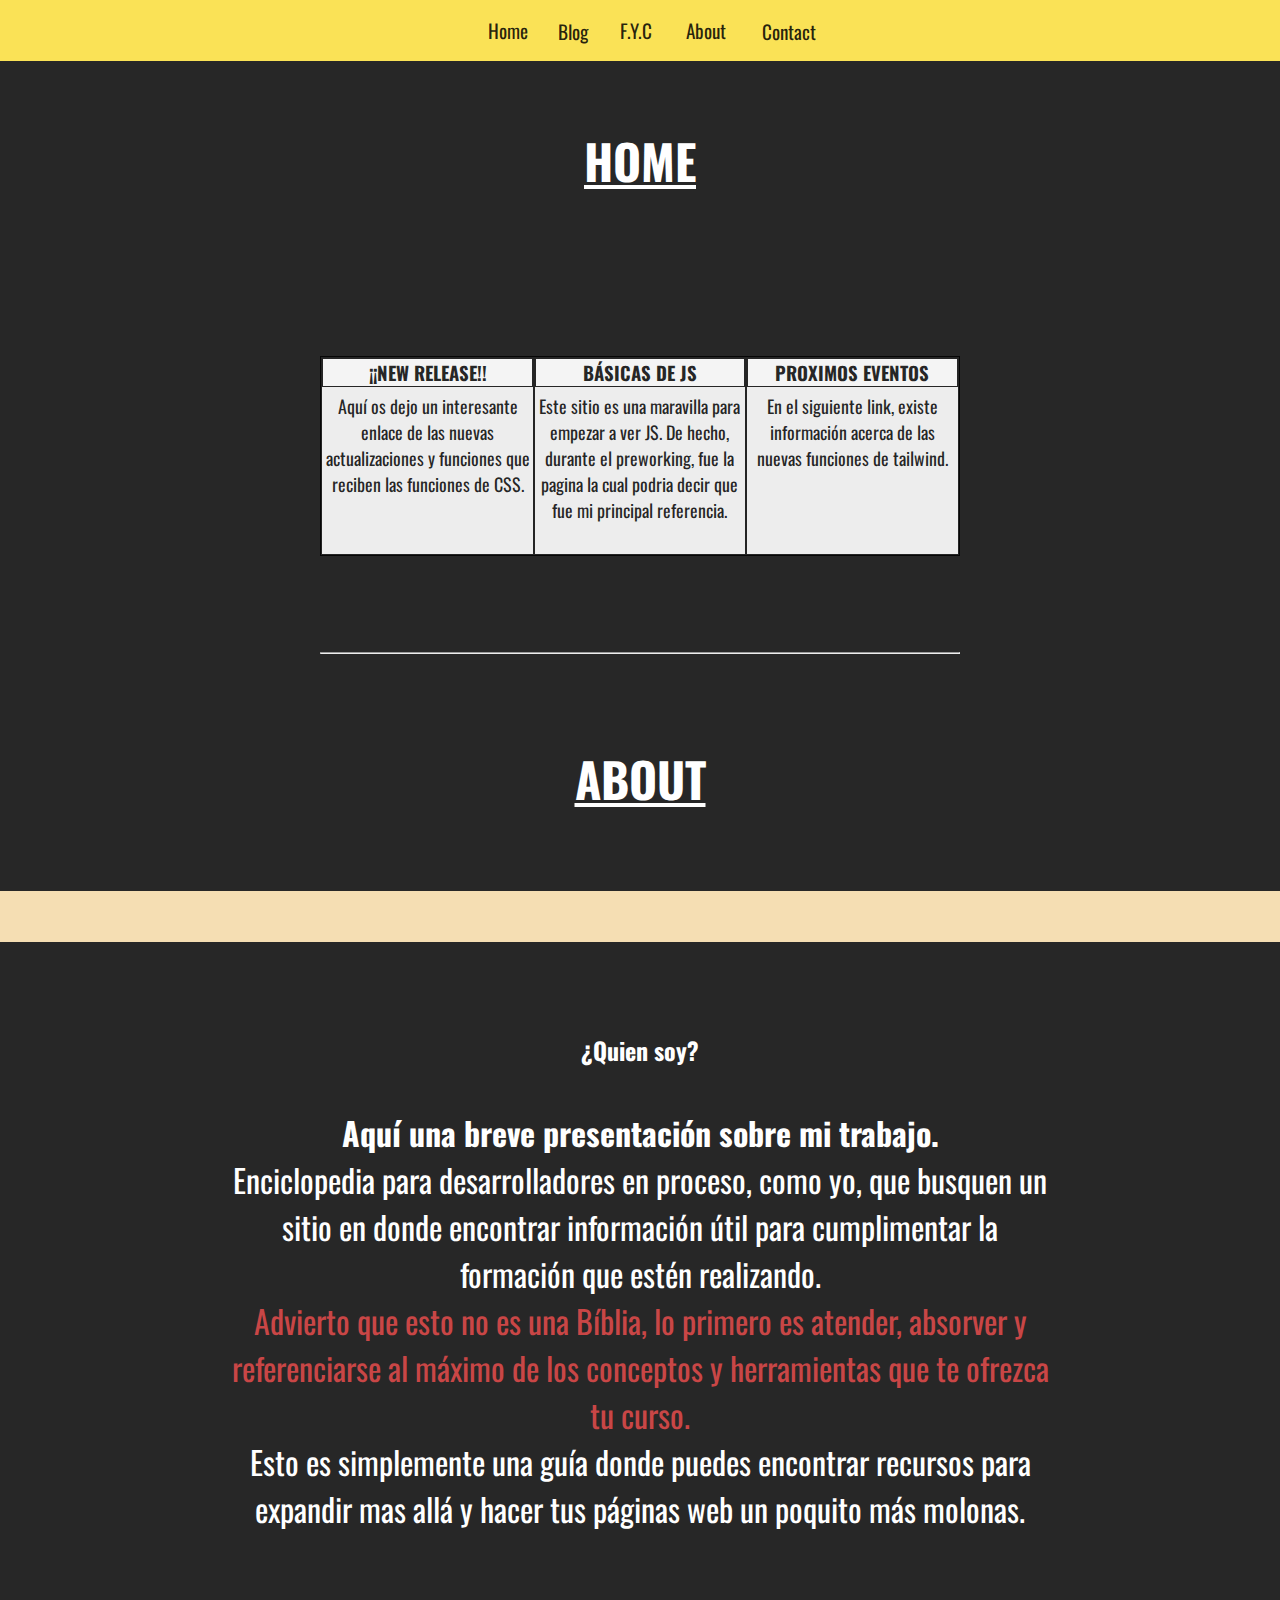
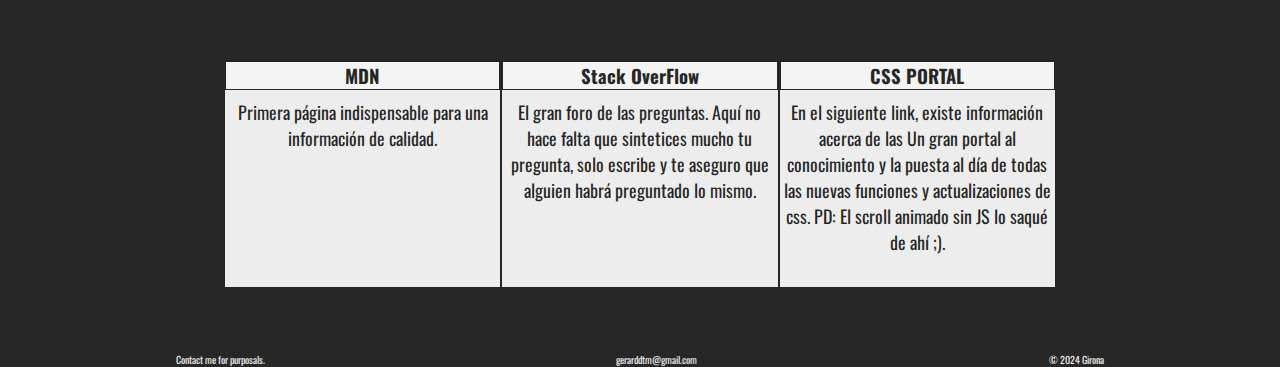
==== commit 6dc896a5: "Actualizar index.html" ====
--- a/index.html
+++ b/index.html
@@ -24,7 +24,7 @@
             <ul class="nav-items d-flex">
                 <li class="navitem"><a href="index.html" class="nav-menu-link">Home</a></li>
                 <li class="navitem"><a href="blog.html" class="nav-menu-link">Blog</a></li>
-                <li class="navitem"><a href="feelingMachine.html" class="nav-menu-link">Generate Random Outfit</a></li>
+                <li class="navitem"><a href="feelingMachine.html" class="nav-menu-link">F.Y.C</a></li>
                 <li class="navitem"><a href="#about" class="nav-menu-link">About</a></li>
                 <li class="navitem"><a href="#contact" class="nav-menu-link">Contact</a></li>
             </ul>
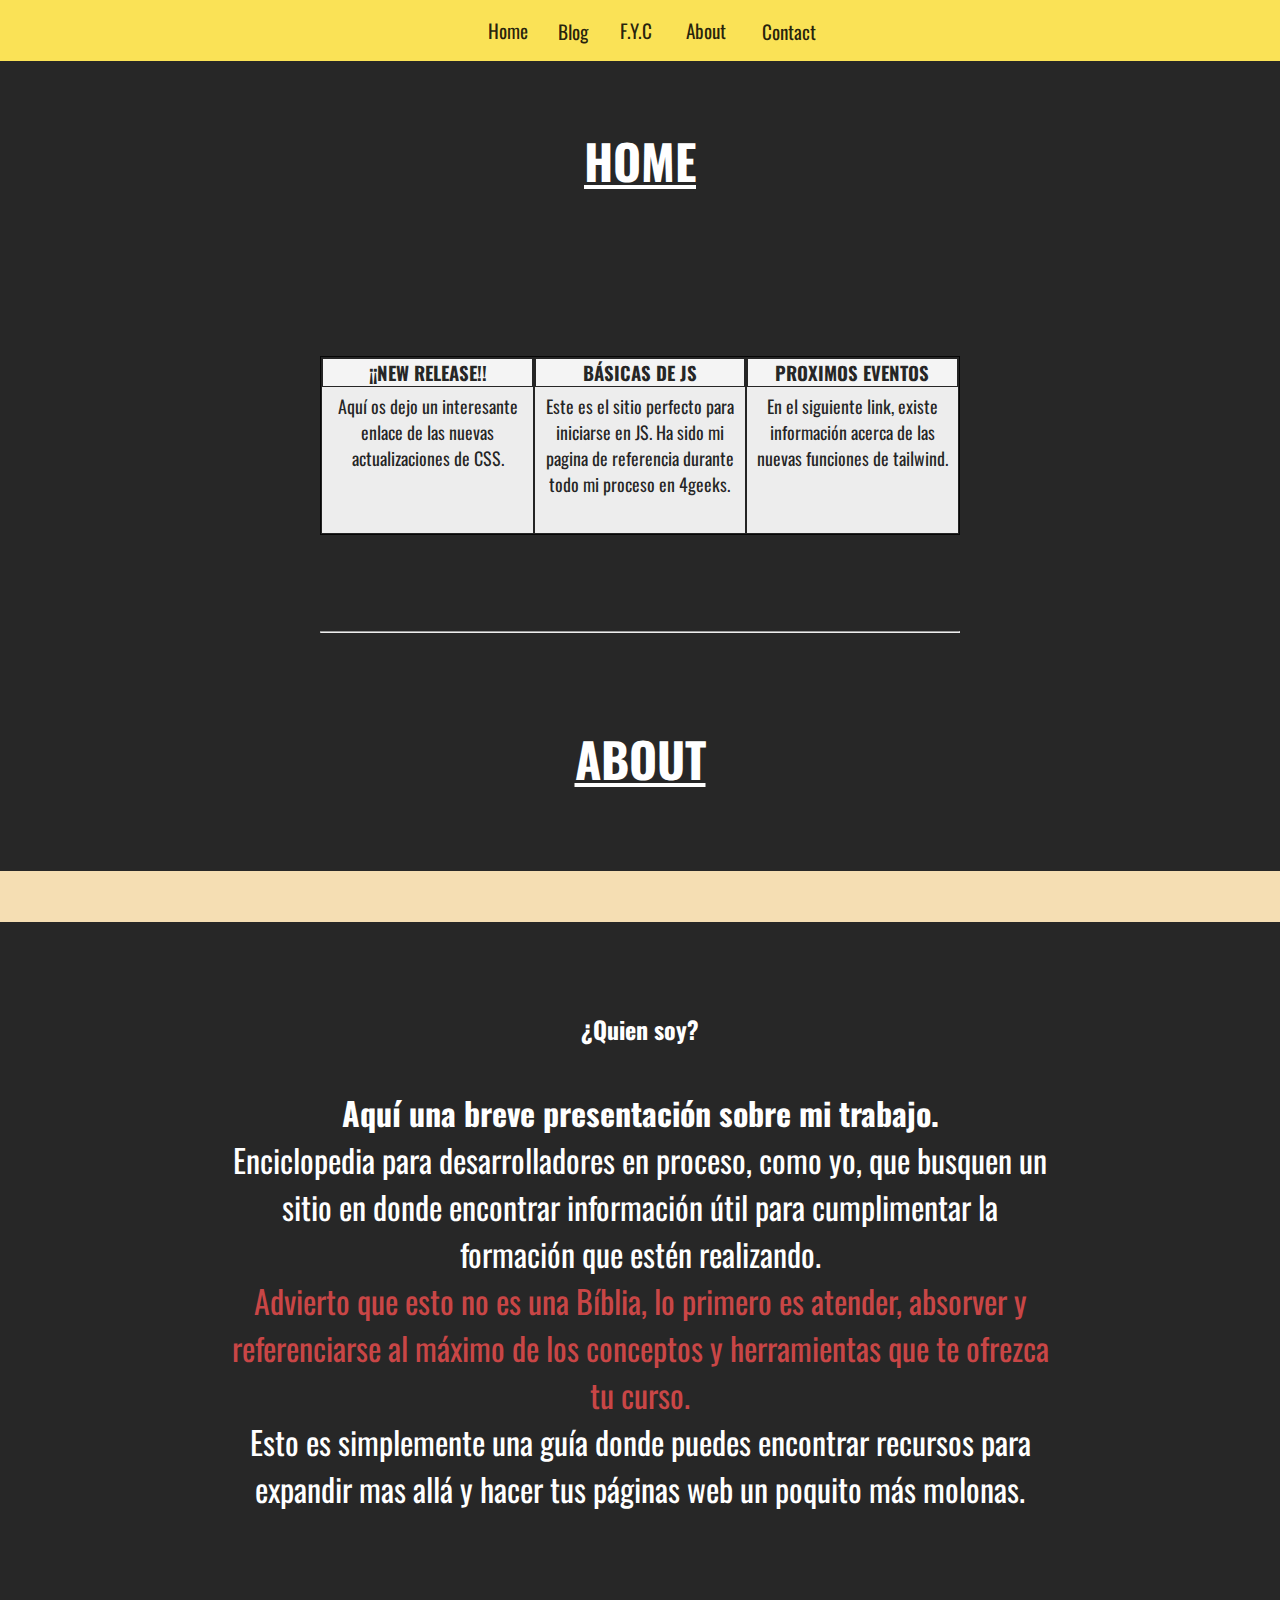
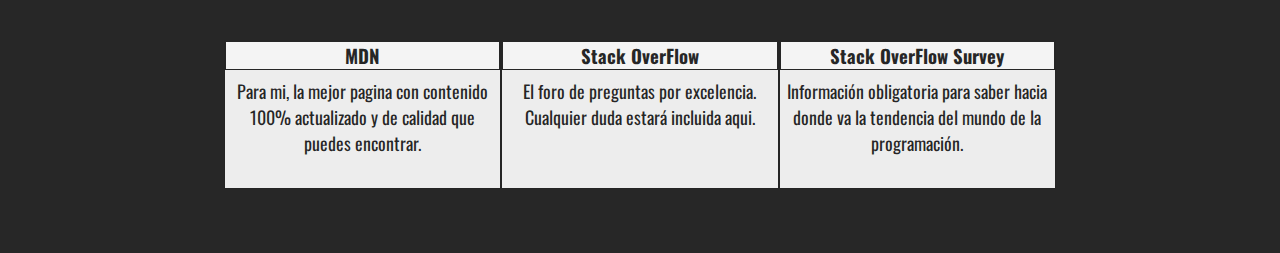
==== commit b056040d: "Actualized" ====
--- a/index.html
+++ b/index.html
@@ -24,7 +24,7 @@
             <ul class="nav-items d-flex">
                 <li class="navitem"><a href="index.html" class="nav-menu-link">Home</a></li>
                 <li class="navitem"><a href="blog.html" class="nav-menu-link">Blog</a></li>
-                <li class="navitem"><a href="feelingMachine.html" class="nav-menu-link">F.Y.C</a></li>
+                <li class="navitem"><a href="outfitGenerator.html" class="nav-menu-link">F.Y.C</a></li>
                 <li class="navitem"><a href="#about" class="nav-menu-link">About</a></li>
                 <li class="navitem"><a href="#contact" class="nav-menu-link">Contact</a></li>
             </ul>
@@ -36,14 +36,13 @@
     <div class="wrapper">
         <div class="head d-flex go-right-animation">
             <div class="bodypage">
-                <a target="_blank" href="https://carontestudio.com/blog/novedades-css-2024/">
+                <a target="_blank" href="https://www.w3.org/Style/CSS/#specs/">
                     <div class="head-card">
                         <h3>¡¡NEW RELEASE!!</h3>
                     </div>
                     <div class="txt-align-center body-card">
                         <p class="spacing-text go-down-animation">Aquí os dejo un interesante enlace de las nuevas
-                            actualizaciones y
-                            funciones que reciben las funciones de CSS.</p>
+                            actualizaciones de CSS.</p>
                         <div>
                             <img class="image-card appear-animation"
                                 src="https://billing.flourisense.in/wp-content/uploads/2022/11/css3.png" alt="">
@@ -57,10 +56,10 @@
                         <h3>BÁSICAS DE JS</h3>
                     </div>
                     <div class="txt-align-center body-card">
-                        <p class="spacing-text go-down-animation">Este sitio es una maravilla para empezar a ver JS. De
-                            hecho, durante el
-                            preworking, fue la pagina
-                            la cual podria decir que fue mi principal referencia.</p>
+                        <p class="spacing-text go-down-animation">
+                            Este es el sitio perfecto para iniciarse en JS.
+                            Ha sido mi pagina de referencia durante todo mi proceso en 4geeks.
+                        </p>
 
                         <img class="image-card" src="https://es.javascript.info/img/site_preview_en_512x512.png" alt="">
 
@@ -120,10 +119,11 @@
                     <h3>MDN</h3>
                 </div>
                 <div class="txt-align-center body-card">
-                    <p class="spacing-text go-down-animation">Primera página indispensable para una información de
-                        calidad.</p>
+                    <p class="spacing-text go-down-animation">
+                        Para mi, la mejor pagina con contenido 100% actualizado y de calidad que puedes encontrar.
+                    </p>
                     <div>
-                        <img class="MDN image-card"
+                        <img class="image-card"
                             src="https://static-00.iconduck.com/assets.00/mdnwebdocs-icon-512x512-2580irx5.png" alt="">
                     </div>
                 </div>
@@ -136,39 +136,31 @@
                     <h3>Stack OverFlow</h3>
                 </div>
                 <div class="txt-align-center body-card">
-                    <p class="spacing-text go-down-animation">El gran foro de las preguntas. Aquí no hace falta que
-                        sintetices mucho tu pregunta, solo escribe y te aseguro que alguien habrá preguntado lo mismo.
+                    <p class="spacing-text go-down-animation">
+                        El foro de preguntas por excelencia. Cualquier duda estará incluida aqui.
                     </p>
 
-                    <img class="image-card stckOvflw"
+                    <img class="image-card"
                         src="https://static-00.iconduck.com/assets.00/stack-overflow-icon-512x512-0ivykyeu.png" alt="">
-
                 </div>
             </a>
         </div>
         <div class="bodypage  scroll-animation">
-            <a target="_blank" href="https://www.cssportal.com">
+            <a target="_blank" href="https://survey.stackoverflow.co/2023/">
                 <div class="head-card">
-                    <h3>CSS PORTAL</h3>
+                    <h3>Stack OverFlow Survey</h3>
                 </div>
                 <div class="txt-align-center body-card ">
-                    <p class="spacing-text go-down-animation">En el siguiente link, existe información acerca de las
-                        Un gran portal al conocimiento y la puesta al día de todas las nuevas funciones y
-                        actualizaciones de css.
-                        PD: El scroll animado sin JS lo saqué de ahí ;).
+                    <p class="spacing-text go-down-animation">
+                        Información obligatoria para saber hacia donde va la tendencia del mundo de la programación.
                     </p>
-                    <img class="image-card cssPortal"
-                        src="https://play-lh.googleusercontent.com/lhSs-1TGTgBNV5-W_qzDKl0CtnmXEjJrOoTINzokJ20IWgxuxMhP8t4O8YnBOJZvAYcq"
-                        alt="">
+                    <img class="image-card cssPortal" src="./stckovflsurvey.jpeg" alt="">
 
                 </div>
             </a>
         </div>
     </div>
     <div class="footer" id="contact">
-        <p>Contact me for purposals.</p>
-        <p>gerarddtm@gmail.com</p>
-        <p>&copy; 2024 Girona</p>
     </div>
 
     <script src="script.js"></script>
--- a/styles.css
+++ b/styles.css
@@ -312,9 +312,6 @@
     border: 1px solid var(--bg-color-black);
     width: 33.3%;
 }
-.MDN{
-    margin: 20% auto
-}
 .footer{
     display: flex;
     justify-content: space-around;
@@ -350,88 +347,7 @@
     border: solid 1 px var(--bg-color-black);
 }
 
-/* OUTFIT GENERATOR: */
-.Machine{ 
-    display: flex;
-    flex-direction: column;     
-}
-.headerMachine{ 
-    display: flex;
-    width: 65%;
-    margin: auto;
-    color: var(--bg-color-white);
-    font-size: xx-large;
-    align-content: center;
-    justify-content: center;
-    border: 1px solid var(--bg-color-white);
-}
-.bodyMachine {
-    display: flex;
-    flex-direction: column;
-    justify-content: center;
-    align-items: center;
-    color: var(--bg-color-white);
-    margin: 4% 0 0 0;
-}
-.bodyMachine span {
-    font-size: x-large;
-    font-size: x-large;
-    margin: 1% 0 5% 0;
-}
-.controlsMachine {
-    display: flex;
-    gap: 1rem;
-    background: var(--bg-color-gold);
-    padding: 1rem;
-}
-#button1{
-    border: 1px solid white;
-    color: white;
-    font-size: larger;
-    background: var(--bg-blink);
-    border-radius: 0.5rem;
-    padding: 1rem;
-}
-#button2 {
-    border: 1px solid white;
-    color: white;
-    font-size: larger;
-    background: var(--bg-sand-fade);
-    border-radius: 0.5rem;
-    padding: 1rem;
-}
-#button3{
-    border: 1px solid white;
-    color: white;
-    font-size: larger;
-    background: var(--bg-ocean-fade);
-    border-radius: 0.5rem;
-}
-#button4{
-    border: 1px solid white;
-    color: white;
-    font-size: larger;
-    border-radius: 0.5rem;
-    background: var(--bg-sea-fade);
-}
-
-#button1:hover,
-#button2:hover,
-#button3:hover,
-#button4:hover {
-    cursor: pointer;
-    transition: 0.5s ease-in-out;
-    transform: scale(120%);
-}
-#textMessageOfTheAction{
-    display: flex;
-    justify-content: center;
-    font-size: x-large;
-    background: #9403ff;
-    width: 70.7%;
-    padding: 0 0 13%;
-    margin: auto;
-}
+
 @media(max-width: 700px) {
 
     body,
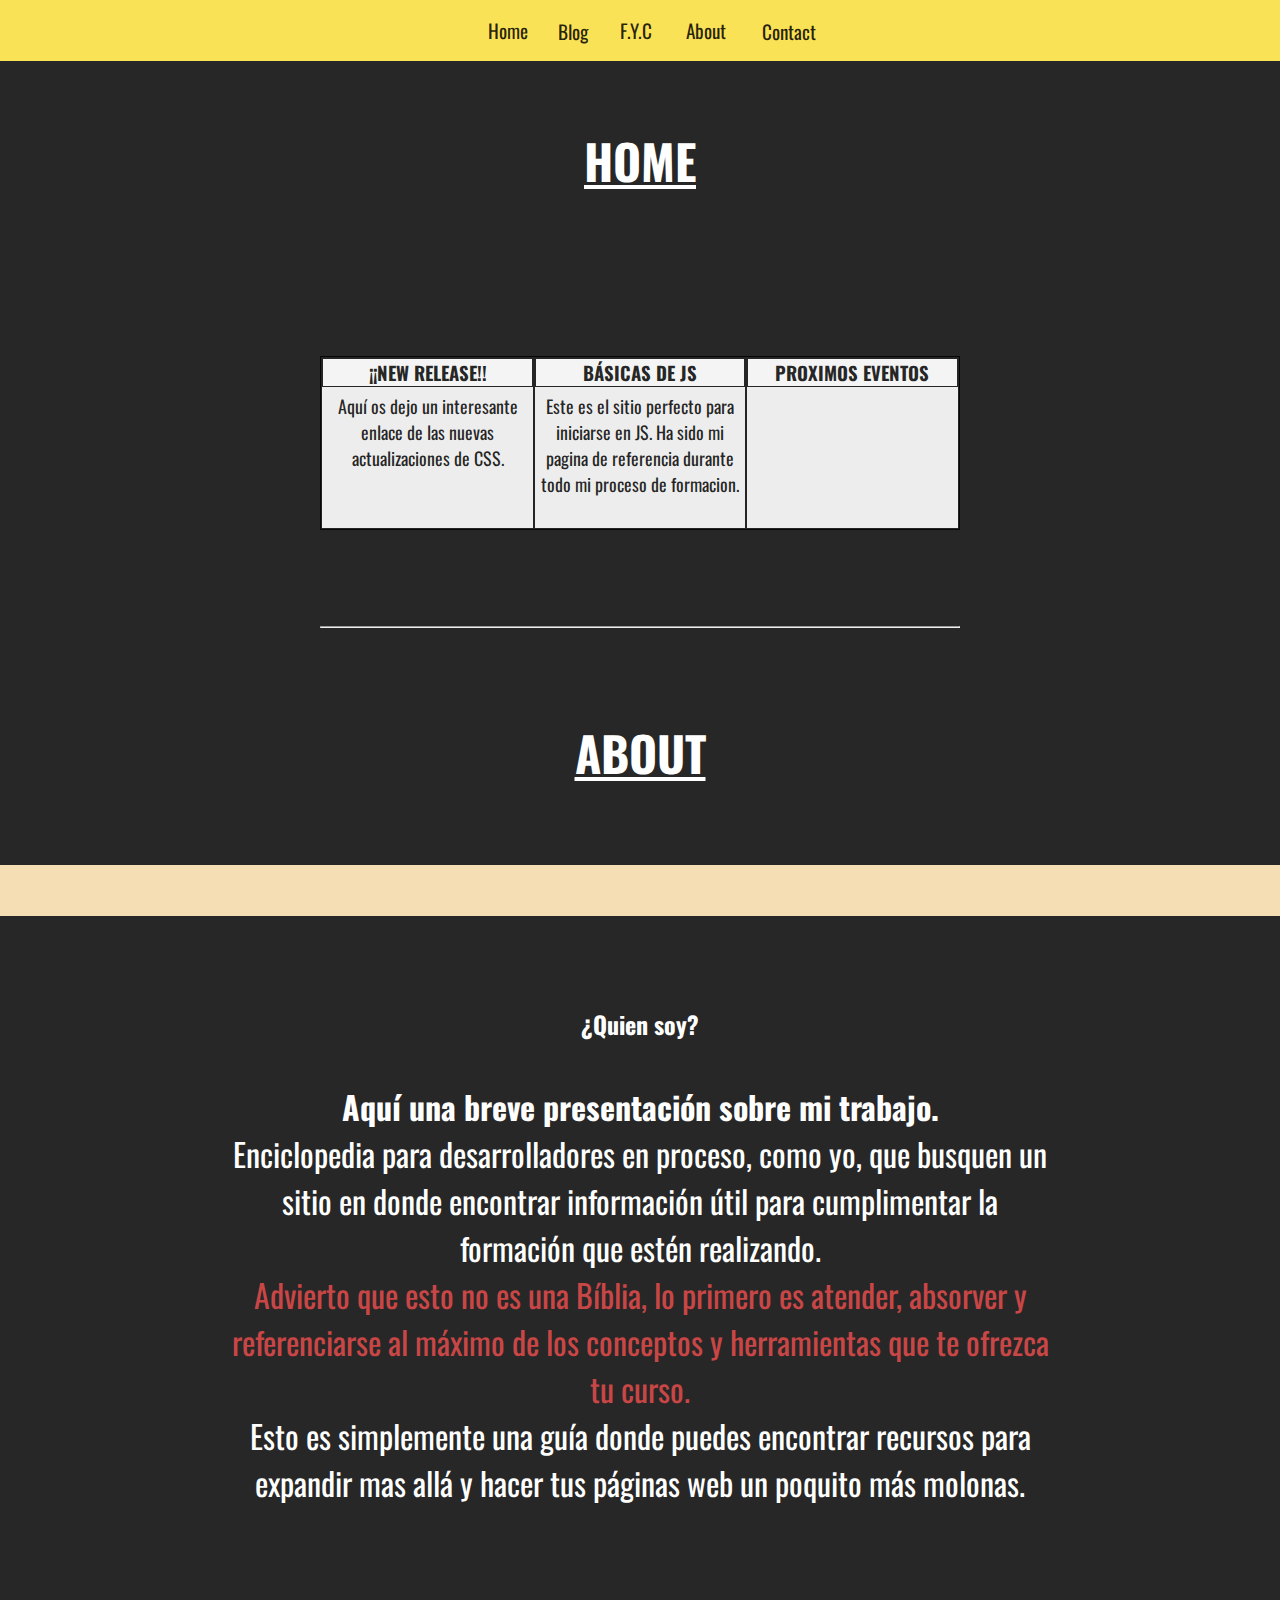
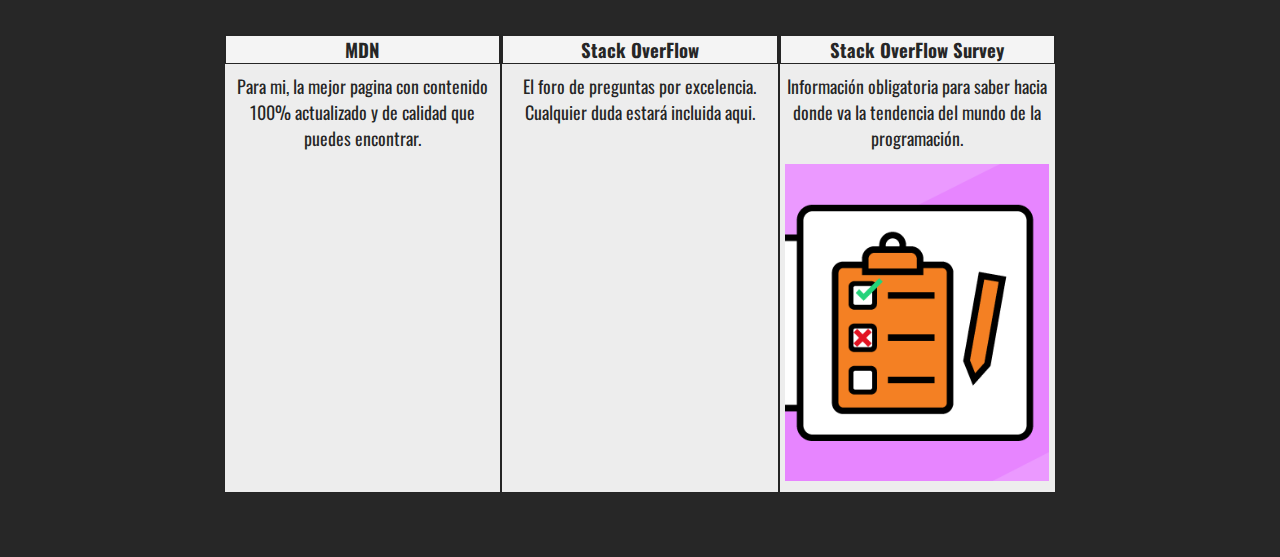
==== commit 510032a3: "Plantilla para resolución de ejercicio" ====
--- a/index.html
+++ b/index.html
@@ -1,169 +1,168 @@
-<!DOCTYPE html>
-<html lang="en/es">
-
-<head>
-    <meta charset="UTF-8">
-    <meta name="viewport" content="width=device-width, initial-scale=1.0">
-    <title>Document</title>
-    <link rel="stylesheet" href="styles.css">
-    <script src="https://kit.fontawesome.com/356f75cd59.js" crossorigin="anonymous"></script>
-</head>
-
-<body>
-    <header class="header d-flex">
-        <a class="logo">
-            <i class="fa-regular fa-snowflake fa-2xl"></i>
-        </a>
-        <button class="open" id="open">
-            <i class="fa-solid fa-bars fa-xl"></i>
-        </button>
-        <nav class="navbar d-flex" id="navbar">
-            <button class="close" id="close">
-                <i class="fa-solid fa-square-xmark fa-2xl"></i>
-            </button>
-            <ul class="nav-items d-flex">
-                <li class="navitem"><a href="index.html" class="nav-menu-link">Home</a></li>
-                <li class="navitem"><a href="blog.html" class="nav-menu-link">Blog</a></li>
-                <li class="navitem"><a href="outfitGenerator.html" class="nav-menu-link">F.Y.C</a></li>
-                <li class="navitem"><a href="#about" class="nav-menu-link">About</a></li>
-                <li class="navitem"><a href="#contact" class="nav-menu-link">Contact</a></li>
-            </ul>
-        </nav>
-    </header>
-    <div class="home">
-        <h1 id="home">HOME</h1>
-    </div>
-    <div class="wrapper">
-        <div class="head d-flex go-right-animation">
-            <div class="bodypage">
-                <a target="_blank" href="https://www.w3.org/Style/CSS/#specs/">
-                    <div class="head-card">
-                        <h3>¡¡NEW RELEASE!!</h3>
-                    </div>
-                    <div class="txt-align-center body-card">
-                        <p class="spacing-text go-down-animation">Aquí os dejo un interesante enlace de las nuevas
-                            actualizaciones de CSS.</p>
-                        <div>
-                            <img class="image-card appear-animation"
-                                src="https://billing.flourisense.in/wp-content/uploads/2022/11/css3.png" alt="">
-                        </div>
-                    </div>
-                </a>
-            </div>
-            <div class="bodypage">
-                <a target="_blank" class="appear-animation" target="_blank" href="https://es.javascript.info">
-                    <div class="head-card">
-                        <h3>BÁSICAS DE JS</h3>
-                    </div>
-                    <div class="txt-align-center body-card">
-                        <p class="spacing-text go-down-animation">
-                            Este es el sitio perfecto para iniciarse en JS.
-                            Ha sido mi pagina de referencia durante todo mi proceso en 4geeks.
-                        </p>
-
-                        <img class="image-card" src="https://es.javascript.info/img/site_preview_en_512x512.png" alt="">
-
-                    </div>
-                </a>
-            </div>
-            <div class="bodypage">
-                <a target="_blank" class="appear-animation"
-                    href="https://felixicaza.com/blog/conoce-todas-las-novedades-de-tailwind-css-v3">
-                    <div class="head-card">
-                        <h3>PROXIMOS EVENTOS</h3>
-                    </div>
-                    <div class="txt-align-center body-card">
-                        <p class="spacing-text go-down-animation">En el siguiente link, existe información acerca de las
-                            nuevas funciones de
-                            tailwind.
-                        </p>
-                        <img style="margin-top: 20%;" class="image-card"
-                            src="https://files.raycast.com/nwt9ncojkvwmjfkaada8upafvpnu" alt="">
-
-                    </div>
-                </a>
-            </div>
-        </div>
-    </div>
-    <hr class="short">
-    <div class="section-title go-right-animation">
-        <div class="flex-column scroll-animation">
-            <h1 id="about">ABOUT</h1>
-        </div>
-        <div class="icons d-flex scroll-animation">
-            <i class="fa-solid fa-user-secret fa-2xl"></i>
-            <i class="fa-solid fa-user-secret fa-2xl"></i>
-            <i class="fa-solid fa-user-secret fa-2xl"></i>
-        </div>
-    </div>
-    <div class="txt-align-center description scroll-animation">
-        <div style="margin-bottom: 5%;">
-            <h2>¿Quien soy?</h2>
-        </div>
-        <b>Aquí una breve presentación sobre mi trabajo.</b>
-        <p>
-            Enciclopedia para desarrolladores en proceso, como yo, que busquen un sitio en donde encontrar información
-            útil para cumplimentar la formación que estén realizando. <br>
-            <span style="color: rgb(201, 70, 70);">Advierto que esto no es una Bíblia, lo primero es atender, absorver y
-                referenciarse al máximo de los
-                conceptos y herramientas que te ofrezca tu curso.</span> <br>
-            Esto es simplemente una guía donde puedes encontrar recursos para expandir mas allá y hacer tus páginas web
-            un poquito más
-            molonas.
-        </p>
-    </div>
-    <div class="head-2 d-flex">
-        <div class="bodypage scroll-animation">
-            <a target="_blank" href="https://developer.mozilla.org/en-US/">
-                <div class="head-card">
-                    <h3>MDN</h3>
-                </div>
-                <div class="txt-align-center body-card">
-                    <p class="spacing-text go-down-animation">
-                        Para mi, la mejor pagina con contenido 100% actualizado y de calidad que puedes encontrar.
-                    </p>
-                    <div>
-                        <img class="image-card"
-                            src="https://static-00.iconduck.com/assets.00/mdnwebdocs-icon-512x512-2580irx5.png" alt="">
-                    </div>
-                </div>
-            </a>
-        </div>
-        <div class="bodypage  scroll-animation">
-            <a target="_blank"
-                href="https://try.stackoverflow.co/explore-teams?utm_source=adwords&utm_medium=ppc&utm_campaign=kb_teams_search_brand_emea-dach&_bt=657236278306&_bk=stack+overflow&_bm=p&_bn=g&gad_source=1&gclid=Cj0KCQjwqdqvBhCPARIsANrmZhMqO6KAy8p564baR1P7_RxFNu99WhK7z3aw4-FkxBaYUO-tv9LQcLIaArJrEALw_wcB">
-                <div class="head-card">
-                    <h3>Stack OverFlow</h3>
-                </div>
-                <div class="txt-align-center body-card">
-                    <p class="spacing-text go-down-animation">
-                        El foro de preguntas por excelencia. Cualquier duda estará incluida aqui.
-                    </p>
-
-                    <img class="image-card"
-                        src="https://static-00.iconduck.com/assets.00/stack-overflow-icon-512x512-0ivykyeu.png" alt="">
-                </div>
-            </a>
-        </div>
-        <div class="bodypage  scroll-animation">
-            <a target="_blank" href="https://survey.stackoverflow.co/2023/">
-                <div class="head-card">
-                    <h3>Stack OverFlow Survey</h3>
-                </div>
-                <div class="txt-align-center body-card ">
-                    <p class="spacing-text go-down-animation">
-                        Información obligatoria para saber hacia donde va la tendencia del mundo de la programación.
-                    </p>
-                    <img class="image-card cssPortal" src="./stckovflsurvey.jpeg" alt="">
-
-                </div>
-            </a>
-        </div>
-    </div>
-    <div class="footer" id="contact">
-    </div>
-
-    <script src="script.js"></script>
-</body>
-
+<!DOCTYPE html>
+<html lang="en/es">
+
+<head>
+    <meta charset="UTF-8">
+    <meta name="viewport" content="width=device-width, initial-scale=1.0">
+    <title>Document</title>
+    <link rel="stylesheet" href="CSS/styles.css">
+    <script src="https://kit.fontawesome.com/356f75cd59.js" crossorigin="anonymous"></script>
+</head>
+
+<body>
+    <header class="header d-flex">
+        <a class="logo">
+            <i class="fa-regular fa-snowflake fa-2xl"></i>
+        </a>
+        <button class="open" id="open">
+            <i class="fa-solid fa-bars fa-2xl"></i>
+        </button>
+        <nav class="navbar d-flex go-down-animation" id="navbar">
+            <button class="close" id="close">
+                <i class="fa-solid fa-square-xmark fa-2xl"></i>
+            </button>
+            <ul class="nav-items d-flex">
+                <li class="navitem"><a href="index.html" class="nav-menu-link">Home</a></li>
+                <li class="navitem"><a href="html/blog.html" class="nav-menu-link">Blog</a></li>
+                <li class="navitem"><a href="html/outfitGenerator.html" class="nav-menu-link">F.Y.C</a></li>
+                <li class="navitem"><a href="#about" class="nav-menu-link">About</a></li>
+                <li class="navitem"><a href="#contact" class="nav-menu-link">Contact</a></li>
+            </ul>
+        </nav>
+    </header>
+    <div class="home">
+        <h1 id="home">HOME</h1>
+    </div>
+    <div class="wrapper">
+        <div class="head d-flex go-right-animation">
+            <div class="bodypage">
+                <a target="_blank" href="https://www.w3.org/Style/CSS/#specs/">
+                    <div class="head-card">
+                        <h3>¡¡NEW RELEASE!!</h3>
+                    </div>
+                    <div class="txt-align-center body-card">
+                        <p class="spacing-text go-down-animation">Aquí os dejo un interesante enlace de las nuevas
+                            actualizaciones de CSS.</p>
+                        <div>
+                            <img class="image-card appear-animation"
+                                src="https://billing.flourisense.in/wp-content/uploads/2022/11/css3.png" alt="">
+                        </div>
+                    </div>
+                </a>
+            </div>
+            <div class="bodypage">
+                <a target="_blank" class="appear-animation" target="_blank" href="https://es.javascript.info">
+                    <div class="head-card">
+                        <h3>BÁSICAS DE JS</h3>
+                    </div>
+                    <div class="txt-align-center body-card">
+                        <p class="spacing-text go-down-animation">
+                            Este es el sitio perfecto para iniciarse en JS.
+                            Ha sido mi pagina de referencia durante todo mi proceso de formacion.
+                        </p>
+
+                        <img class="image-card" src="https://es.javascript.info/img/site_preview_en_512x512.png" alt="">
+
+                    </div>
+                </a>
+            </div>
+            <div class="bodypage">
+                <a target="_blank" class="appear-animation"
+                    href="">
+                    <div class="head-card">
+                        <h3>PROXIMOS EVENTOS</h3>
+                    </div>
+                    <div class="txt-align-center body-card">
+                        <p class="spacing-text go-down-animation">
+                    
+                        </p>
+                        <img style="margin-top: 20%;" class="image-card"
+                            src="" alt="">
+
+                    </div>
+                </a>
+            </div>
+        </div>
+    </div>
+    <hr class="short">
+    <div class="section-title go-right-animation">
+        <div class="flex-column scroll-animation">
+            <h1 id="about">ABOUT</h1>
+        </div>
+        <div class="icons d-flex scroll-animation">
+            <i class="fa-solid fa-user-secret fa-2xl"></i>
+            <i class="fa-solid fa-user-secret fa-2xl"></i>
+            <i class="fa-solid fa-user-secret fa-2xl"></i>
+        </div>
+    </div>
+    <div class="txt-align-center description scroll-animation">
+        <div style="margin-bottom: 5%;">
+            <h2>¿Quien soy?</h2>
+        </div>
+        <b>Aquí una breve presentación sobre mi trabajo.</b>
+        <p>
+            Enciclopedia para desarrolladores en proceso, como yo, que busquen un sitio en donde encontrar información
+            útil para cumplimentar la formación que estén realizando. <br>
+            <span style="color: rgb(201, 70, 70);">Advierto que esto no es una Bíblia, lo primero es atender, absorver y
+                referenciarse al máximo de los
+                conceptos y herramientas que te ofrezca tu curso.</span> <br>
+            Esto es simplemente una guía donde puedes encontrar recursos para expandir mas allá y hacer tus páginas web
+            un poquito más
+            molonas.
+        </p>
+    </div>
+    <div class="head-2 d-flex">
+        <div class="bodypage scroll-animation">
+            <a target="_blank" href="https://developer.mozilla.org/en-US/">
+                <div class="head-card">
+                    <h3>MDN</h3>
+                </div>
+                <div class="txt-align-center body-card">
+                    <p class="spacing-text go-down-animation">
+                        Para mi, la mejor pagina con contenido 100% actualizado y de calidad que puedes encontrar.
+                    </p>
+                    <div>
+                        <img class="image-card"
+                            src="https://static-00.iconduck.com/assets.00/mdnwebdocs-icon-512x512-2580irx5.png" alt="">
+                    </div>
+                </div>
+            </a>
+        </div>
+        <div class="bodypage  scroll-animation">
+            <a target="_blank"
+                href="https://try.stackoverflow.co/explore-teams?utm_source=adwords&utm_medium=ppc&utm_campaign=kb_teams_search_brand_emea-dach&_bt=657236278306&_bk=stack+overflow&_bm=p&_bn=g&gad_source=1&gclid=Cj0KCQjwqdqvBhCPARIsANrmZhMqO6KAy8p564baR1P7_RxFNu99WhK7z3aw4-FkxBaYUO-tv9LQcLIaArJrEALw_wcB">
+                <div class="head-card">
+                    <h3>Stack OverFlow</h3>
+                </div>
+                <div class="txt-align-center body-card">
+                    <p class="spacing-text go-down-animation">
+                        El foro de preguntas por excelencia. Cualquier duda estará incluida aqui.
+                    </p>
+
+                    <img class="image-card"
+                        src="https://static-00.iconduck.com/assets.00/stack-overflow-icon-512x512-0ivykyeu.png" alt="">
+                </div>
+            </a>
+        </div>
+        <div class="bodypage  scroll-animation">
+            <a target="_blank" href="https://survey.stackoverflow.co/2023/">
+                <div class="head-card">
+                    <h3>Stack OverFlow Survey</h3>
+                </div>
+                <div class="txt-align-center body-card ">
+                    <p class="spacing-text go-down-animation">
+                        Información obligatoria para saber hacia donde va la tendencia del mundo de la programación.
+                    </p>
+                    <img class="image-card cssPortal" src="assets/stckovflsurvey.jpeg" alt="">
+
+                </div>
+            </a>
+        </div>
+    </div>
+    <div class="footer" id="contact">
+    </div>
+
+    <script src="js/script.js"></script>
+</body>
+
 </html>--- a/CSS/styles.css
+++ b/CSS/styles.css
@@ -0,0 +1,499 @@
+@import url('https://fonts.googleapis.com/css2?family=Open+Sans&family=Roboto:wght@400;700&family=Montserrat:wght@400;700&family=Lato:wght@400;700&family=Oswald:wght@400;700&family=Source+Sans+Pro:wght@400;700&family=Raleway:wght@400;700&family=Merriweather:wght@400;700&family=Ubuntu:wght@400;700&family=Poppins:wght@400;700&display=swap');
+
+:root {
+    /*BACKGROUNDS SIMPLES*/
+    --bg-color-black: #000000d8;
+    --bg-color-white: #ffffff;
+    --bg-color-gray: #808080;
+    --bg-color-red: #ff0000;
+    --bg-color-green: #00ff00;
+    --bg-color-blue: #0000ff;
+    --bg-color-yellow: #ffff00;
+    --bg-color-orange: #ff7f00;
+    --bg-color-purple: #800080;
+    --bg-color-pink: #ff69b4;
+    --bg-color-brown: #a52a2a;
+    --bg-color-cyan: #00ffff;
+    --bg-color-magenta: #ff00ff;
+    --bg-color-silver: #ededed;
+    --bg-color-gold: #fae256;
+    --bg-color-maroon: #800000;
+    --bg-color-navy: #7070ffc9;
+    --bg-color-teal: #12ffff98;
+    --bg-color-lime: #00ff00;
+    --bg-color-indigo: #4b0082;
+    --bg-color-olive: #808000;
+    --bg-color-aqua: #00ffff;
+    --bg-color-salmon: #fa8072;
+    --bg-color-turquoise: #40e0d0;
+    --bg-color-violet: #8a2be2;
+
+    /*BACKGROUND MOLONES: */
+
+    --bg-mysthic: linear-gradient(0deg, var(--bg-color-indigo), var(--bg-color-magenta));
+    --bg-sea-fade: linear-gradient(0deg, var(--bg-color-blue), var(--bg-color-aqua));
+    --bg-ocean-fade: linear-gradient(0deg, var(--bg-color-teal), var(--bg-color-navy));
+    --bg-sand-fade: linear-gradient(0deg, var(--bg-color-brown), var(--bg-color-orange));
+    --bg-lodus-fade: linear-gradient(0deg, var(--bg-color-brown), var(--bg-color-olive));
+    --bg-blink: linear-gradient(0deg, var(--bg-color-blue), var(--bg-color-magenta));
+
+    /* Fuentes más utilizadas de Google Fonts */
+    --font-google-open-sans: 'Open Sans', sans-serif;
+    --font-google-roboto: 'Roboto', sans-serif;
+    --font-google-montserrat: 'Montserrat', sans-serif;
+    --font-google-lato: 'Lato', sans-serif;
+    --font-google-oswald: 'Oswald', sans-serif;
+    --font-google-source-sans-pro: 'Source Sans Pro', sans-serif;
+    --font-google-raleway: 'Raleway', sans-serif;
+    --font-google-merriweather: 'Merriweather', serif;
+    --font-google-ubuntu: 'Ubuntu', sans-serif;
+    --font-google-poppins: 'Poppins', sans-serif;
+
+    /* Fuentes incluidas por defecto en Visual Studio Code */
+    --font-vsc-consolas: 'Consolas', 'Courier New', monospace;
+    --font-vsc-menlo: 'Menlo', monospace;
+    --font-vsc-monaco: 'Monaco', monospace;
+    --font-vsc-courier-new: 'Courier New', monospace;
+    --font-vsc-lucida-console: 'Lucida Console', monospace;
+    --font-vsc-liberation-mono: 'Liberation Mono', monospace;
+    --font-vsc-dejavu-sans-mono: 'DejaVu Sans Mono', monospace;
+
+    /* **IMPORT GOOGLE FONTS: @import url('https://fonts.googleapis.com/css2?family=Open+Sans&family=Roboto:wght@400;700&family=Montserrat:wght@400;700&family=Lato:wght@400;700&family=Oswald:wght@400;700&family=Source+Sans+Pro:wght@400;700&family=Raleway:wght@400;700&family=Merriweather:wght@400;700&family=Ubuntu:wght@400;700&family=Poppins:wght@400;700&display=swap');
+    
+     ** Es importante tener en cuenta que este metodo cargará todas las fuentes en el css aunque  no se estés usando, lo que 
+        el rendimiento se verá afectado.
+  */
+}
+
+/*ATOMIC :*/
+.d-flex {
+    display: flex;
+    flex-direction: row;
+}
+
+.flex-column {
+    display: flex;
+    flex-direction: column;
+}
+
+.txt-align-center {
+    text-align: center;
+}
+
+.spacing-text {
+    font-size: large;
+    padding: 3% 0;
+}
+
+.go-right-animation {
+    animation: fadeIn 1s ease forwards;
+}
+
+.go-down-animation {
+    animation: fadeDown 1s ease-out forwards;
+}
+
+.appear-animation {
+
+    animation: appear 1.5s ease-in forwards;
+}
+
+.scroll-animation {
+    view-timeline-name: --description;
+    view-timeline-axis: y;
+
+    animation-timeline: --description;
+    animation-name: upToDown;
+
+    animation-range: entry 25% cover 50%;
+    animation-fill-mode: both;
+}
+
+/*KEYFRAMES: */
+@keyframes fadeIn {
+    from {
+        transform: translateX(-100%);
+        opacity: 0
+    }
+
+    to {
+        transform: translateX(0%);
+        opacity: 1;
+    }
+}
+
+
+@keyframes appear {
+    from {
+        transform: scale(-1%);
+        opacity: 0;
+    }
+
+    to {
+        transform: scale(100%);
+        opacity: 1;
+    }
+}
+
+@keyframes upToDown {
+    from {
+        opacity: 0;
+        scale: 25%;
+    }
+
+    to {
+        opacity: 1;
+        scale: 100%;
+    }
+}
+
+/*GENERAL TAGS*/
+a {
+    text-decoration: none;
+    color: var(--bg-color-black);
+}
+
+* {
+    margin: 0;
+    box-sizing: border-box;
+}
+
+html {
+    background-color: var(--bg-color-black);
+}
+
+body {
+    font-family: var(--font-google-oswald);
+}
+
+/*HOME */
+
+.header {
+    background-color: var(--bg-color-gold);
+    justify-content: center;
+    align-items: center;
+}
+
+.navbar {
+    background: var(--bg-color-gold);
+    margin: auto;
+}
+
+.logo {
+    position: absolute;
+left: 2rem;
+top: 0.8rem;
+text-decoration: none;
+color: black;
+font-size: larger;
+
+}
+
+.navbar .nav-items {
+    padding: 1rem;
+    gap: 2rem;
+    list-style: none;
+    font-size: larger;
+}
+
+.nav-menu-link {
+    text-decoration: none;
+    color: var(--bg-color-black);
+    padding: 25%;
+    border-radius: 10%;
+}
+
+.nav-menu-link:hover {
+    transition: 500ms;
+    color: white;
+    border: 1px solid var(--bg-color-white);
+}
+
+.open,
+.close {
+    color: white;
+    background: none;
+    border: none;
+    font-size: larger;
+    display: none;
+}
+
+.home {
+    display: flex;
+    justify-content: center;
+}
+
+.home h1 {
+    color: var(--bg-color-white);
+    text-decoration: underline;
+    margin: 5% auto;
+    font-size: xxx-large;
+}
+
+.head {
+    position: relative;
+    justify-content: center;
+    margin: 5% 0;
+    width: 100%;
+    opacity: 1;
+    border: 1px solid var(--bg-color-black);
+}
+
+.wrapper {
+    display: flex;
+    width: 50%;
+    margin: 5% auto;
+}
+
+.bodypage {
+    background-color: var(--bg-color-silver);
+    border: 1px solid var(--bg-color-black);
+    width: 33.3%;
+}
+
+.bodypage:hover {
+    transform: scale(110%);
+    transition: .5s ease;
+    cursor: pointer;
+    z-index: 1;
+}
+
+.head-card {
+    border: solid 1px var(--bg-color-black);
+    width: 100%;
+    display: flex;
+    justify-content: center;
+    color: var(--bg-color-black);
+    background-color: rgba(255, 255, 255, 0.418);
+}
+
+.image-card {
+    padding: 2%;
+    width: 100%;
+    height: auto;
+}
+
+.section-title {
+    justify-content: center;
+    align-items: center;
+    gap: 1.5rem;
+    margin: 2% 0;
+}
+
+.section-title h1 {
+    color: var(--bg-color-white);
+    text-decoration: underline;
+    margin: 5% auto;
+    font-size: xxx-large;
+}
+
+.description {
+    color: var(--bg-color-white);
+    width: 75%;
+    margin: auto;
+    padding: 5% 5%;
+}
+
+.description b,
+p {
+    font-size: xx-large;
+}
+
+.short {
+    clear: both;
+    width: 50%;
+    margin: auto;
+}
+
+.icons {
+    display: flex;
+    justify-content: space-between;
+    align-items: center;
+    margin: 1% 0;
+    padding: 2%;
+    background: wheat;
+    font-size: x-large;
+}
+
+.head-2 {
+    position: relative;
+    justify-content: center;
+    margin: 5% auto;
+    width: 65%;
+    opacity: 1;
+}
+
+.bodypage-2 {
+    background-color: var(--bg-color-silver);
+    border: 1px solid var(--bg-color-black);
+    width: 33.3%;
+}
+
+.footer {
+    display: flex;
+    justify-content: space-around;
+    color: var(--bg-color-silver);
+}
+
+.footer p {
+    font-size: x-small;
+}
+
+/*  BLOG: */
+.BLOG {
+    padding: 1%;
+}
+
+.table {
+    border: solid 1px var(--bg-color-black);
+    background-color: var(--bg-color-silver);
+    display: flex;
+    justify-content: space-around;
+    margin: 10% auto;
+}
+
+.table ul {
+    list-style: none;
+    border: solid 1px var(--bg-color-black);
+}
+
+.table ul li::before {
+    font-family: "Font Awesome\ 6 Free";
+    content: "\f14a";
+    margin: 0 8px;
+    font-size: larger;
+}
+
+.table thead th {
+    border: solid 1 px var(--bg-color-black);
+}
+
+
+@media(max-width: 700px) {
+
+    body,
+    html {
+        margin: 0;
+    }
+
+    body {
+        background-size: 100%;
+        z-index: -1;
+    }
+
+    .header {
+        font-family: var(--font-google-oswald);
+        background-color: var(--bg-color-gold);
+        height: 100px;
+
+    }
+
+    .navbar {
+        opacity: 0;
+        visibility: hidden;
+        display: flex;
+        flex-direction: column;
+        position: absolute;
+        top: 0;
+        right: 0;
+        background-color: var(--bg-color-silver);
+        bottom: 0;
+        padding: 2rem;
+    }
+
+    .navbar.visible {
+        opacity: 1;
+        z-index: 1;
+        visibility: visible;
+        animation: fadeDown 300ms forwards;
+
+    }
+
+    .nav-items {
+        display: flex;
+        flex-direction: column;
+        align-items: center;
+    }
+
+    .navitem {
+        margin-bottom: 2rem;
+        align-items: center;
+    }
+
+    .nav-menu-link {
+        text-decoration: none;
+        color: var(--bg-color-black);
+        padding: 15%;
+        border-radius: 10%;
+    }
+
+    .nav-menu-link:hover {
+        text-decoration: none;
+        transition: .5s;
+        border: none;
+        color: var(--bg-color-violet);
+    }
+
+    .open {
+        display: block;
+        position: absolute;
+        right: 7%;
+        padding: 2%;
+        border-radius: 25%;
+    }
+
+    .open:hover {
+        cursor: pointer;
+        color: var(--bg-color-black);
+        transition: .5s;
+    }
+
+
+    .close {
+        color: rgb(0, 0, 0);
+        background: none;
+        border: none;
+        font-size: larger;
+        display: block;
+        margin-bottom: 3rem;
+        z-index: 1;
+        top: 0.5;
+    }
+
+    .close:hover {
+        cursor: pointer;
+        color: var(--bg-color-white);
+        transition: .5s;
+
+    }
+
+    .logo {
+        position: absolute;
+        left: 2rem;
+        top: 2rem;
+        color: black;
+        font-size: larger;
+    }
+
+    .head {
+        display: flex;
+        z-index: 0;
+    }
+
+
+    .bodypage .body-card p {
+        font-size: medium;
+    }
+
+    @keyframes fadeDown {
+        from {
+            transform: translateY(-100%);
+            opacity: 0;
+        }
+
+        to {
+            transform: translateY(0%);
+            opacity: 1;
+        }
+    }
+}